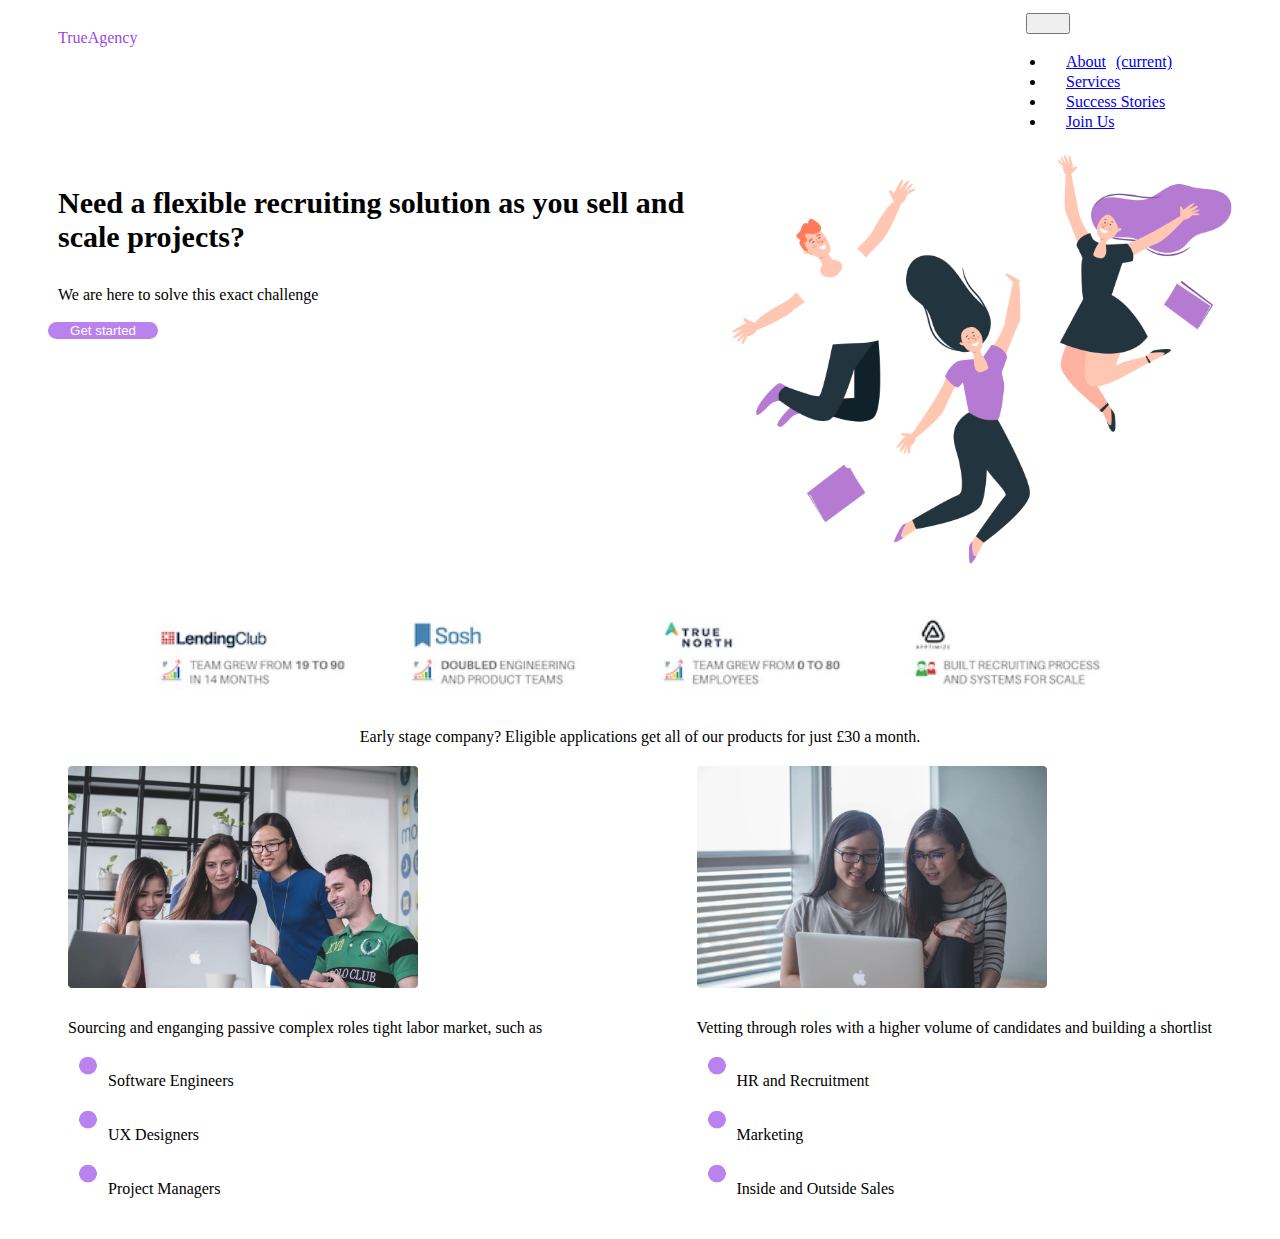
==== main.html @ e52261a6 "project set up" ====
<!DOCTYPE html>
<html lang="en">
<head>
    <meta charset="UTF-8">
    <meta name="viewport" content="width=device-width, initial-scale=1.0">
    <title>Document</title>
    <link rel="stylesheet" href="style.css">
    <link rel="stylesheet" href="https://pro.fontawesome.com/releases/v5.10.0/css/all.css" integrity="sha384-AYmEC3Yw5cVb3ZcuHtOA93w35dYTsvhLPVnYs9eStHfGJvOvKxVfELGroGkvsg+p" crossorigin="anonymous"/>
    <link rel="stylesheet" href="https://stackpath.bootstrapcdn.com/bootstrap/4.5.0/css/bootstrap.min.css" integrity="sha384-9aIt2nRpC12Uk9gS9baDl411NQApFmC26EwAOH8WgZl5MYYxFfc+NcPb1dKGj7Sk" crossorigin="anonymous">
</head>
<body>
    <section>
        <div id="logo-navbar">
            <p id="logo">TrueAgency</p>

            <nav class="navbar navbar-expand-lg navbar-light">
                <!-- <a class="navbar-brand" href="#">Navbar</a> -->
                <button class="navbar-toggler" type="button" data-toggle="collapse" data-target="#navbarNav" aria-controls="navbarNav" aria-expanded="false" aria-label="Toggle navigation">
                  <span class="navbar-toggler-icon"></span>
                </button>
                <div class="collapse navbar-collapse" id="navbarNav">
                  <ul class="navbar-nav">
                    <li class="nav-item">
                      <a class="nav-link" href="#header-section">About<span class="sr-only">(current)</span></a>
                    </li>
                    <li class="nav-item">
                      <a class="nav-link" href="#services">Services</a>
                    </li>
                    <li class="nav-item">
                      <a class="nav-link" href="#">Success Stories</a>
                    </li>
                    <li class="nav-item">
                        <a class="nav-link" href="#">Join Us</a>
                      </li>
                    <!-- <li class="nav-item">
                      <a class="nav-link disabled" href="#">Disabled</a>
                    </li> -->
                  </ul>
                </div>
              </nav>
        </div>
    </section>

    <section id="header-section">
        <div>
            <p style="font-weight: bold; font-size: 30px;">Need a flexible recruiting solution as you sell and scale projects?</p>
            <p>We are here to solve this exact challenge</p>

            <button id="get-started-button">Get started</button>
        </div>
        <img src="./images/header-image.png" class="img-fluid" alt="">
    </section>

    <section id="partnerships">
        <img src="./images/partnerships.png" alt="">
    </section>

    <section id="services">
        <p style="text-align: center;">Early stage company? Eligible applications get all of our products for just £30 a month.</p>
        <div id="service">
            <div id="services-section" style="margin-right: 70px;">
                <img src="./images/sevices.png" alt="">
                <p style="padding-top: 10px;">Sourcing and enganging passive complex roles tight labor market, such as</p>
                
                <div style="display: flex;">
                    <span style="color: transparent;  text-shadow: 0 0 0 rgba(137, 43, 226, 0.589); ">&#9899;</span><p style="padding-left: 0px;">Software Engineers</p>
                </div>
                <div style="display: flex;">
                    <span style="color: transparent;  text-shadow: 0 0 0 rgba(137, 43, 226, 0.589); ">&#9899;</span><p style="padding-left: 0px;">UX Designers</p>
                </div>
                <div style="display: flex;">
                    <span style="color: transparent;  text-shadow: 0 0 0 rgba(137, 43, 226, 0.589); ">&#9899;</span><p style="padding-left: 0px;">Project Managers</p>
                </div>

            </div>
            <div id="services-section">
                <img src="./images/service2.png" alt="">
                <p style="padding-top: 10px;">Vetting through roles with a higher volume of candidates and building a shortlist</p>

                <div style="display: flex;">
                    <span style="color: transparent;  text-shadow: 0 0 0 rgba(137, 43, 226, 0.589); ">&#9899;</span><p style="padding-left: 0px;">HR and Recruitment</p>
                </div>
                <div style="display: flex;">
                    <span style="color: transparent;  text-shadow: 0 0 0 rgba(137, 43, 226, 0.589); ">&#9899;</span><p style="padding-left: 0px;">Marketing</p>
                </div>
                <div style="display: flex;">
                    <span style="color: transparent;  text-shadow: 0 0 0 rgba(137, 43, 226, 0.589); ">&#9899;</span><p style="padding-left: 0px;">Inside and Outside Sales</p>
                </div>

            </div>

        </div>
    </section>

    <section>
    </section>

    <section>
    </section>

    <section>
    </section>

    <section>
    </section>

    <section>
    </section>


    <script src="https://code.jquery.com/jquery-3.5.1.slim.min.js" integrity="sha384-DfXdz2htPH0lsSSs5nCTpuj/zy4C+OGpamoFVy38MVBnE+IbbVYUew+OrCXaRkfj" crossorigin="anonymous"></script>
<script src="https://cdn.jsdelivr.net/npm/popper.js@1.16.1/dist/umd/popper.min.js" integrity="sha384-9/reFTGAW83EW2RDu2S0VKaIzap3H66lZH81PoYlFhbGU+6BZp6G7niu735Sk7lN" crossorigin="anonymous"></script>
<script src="https://cdn.jsdelivr.net/npm/bootstrap@4.5.3/dist/js/bootstrap.min.js" integrity="sha384-w1Q4orYjBQndcko6MimVbzY0tgp4pWB4lZ7lr30WKz0vr/aWKhXdBNmNb5D92v7s" crossorigin="anonymous"></script>
</body>
</html>
---- style.css ----
* {
    padding-left: 10px;
    padding-right: 10px;
    padding-top: 1px;
    padding-bottom: 1px;
}

#logo-navbar {
    display: flex;
    justify-content: space-between;
}

#logo {
    color: rgba(137, 43, 226, 0.89);
}

#get-started-button {
    border-radius: 15px;
    background-color: rgba(137, 43, 226, 0.589);
    width: 110px;
    color: white;
    border: none;
}

#header-section {
    display: flex;
    justify-content: space-between;
}

#header-section img {
    width: 500px;
}

#partnerships img {
    width: 100%;
}

#services-section {
    box-shadow: ;
}

#services-section img {
    width: 350px;
}

#service {
    display: flex;
    justify-content: space-between;
}
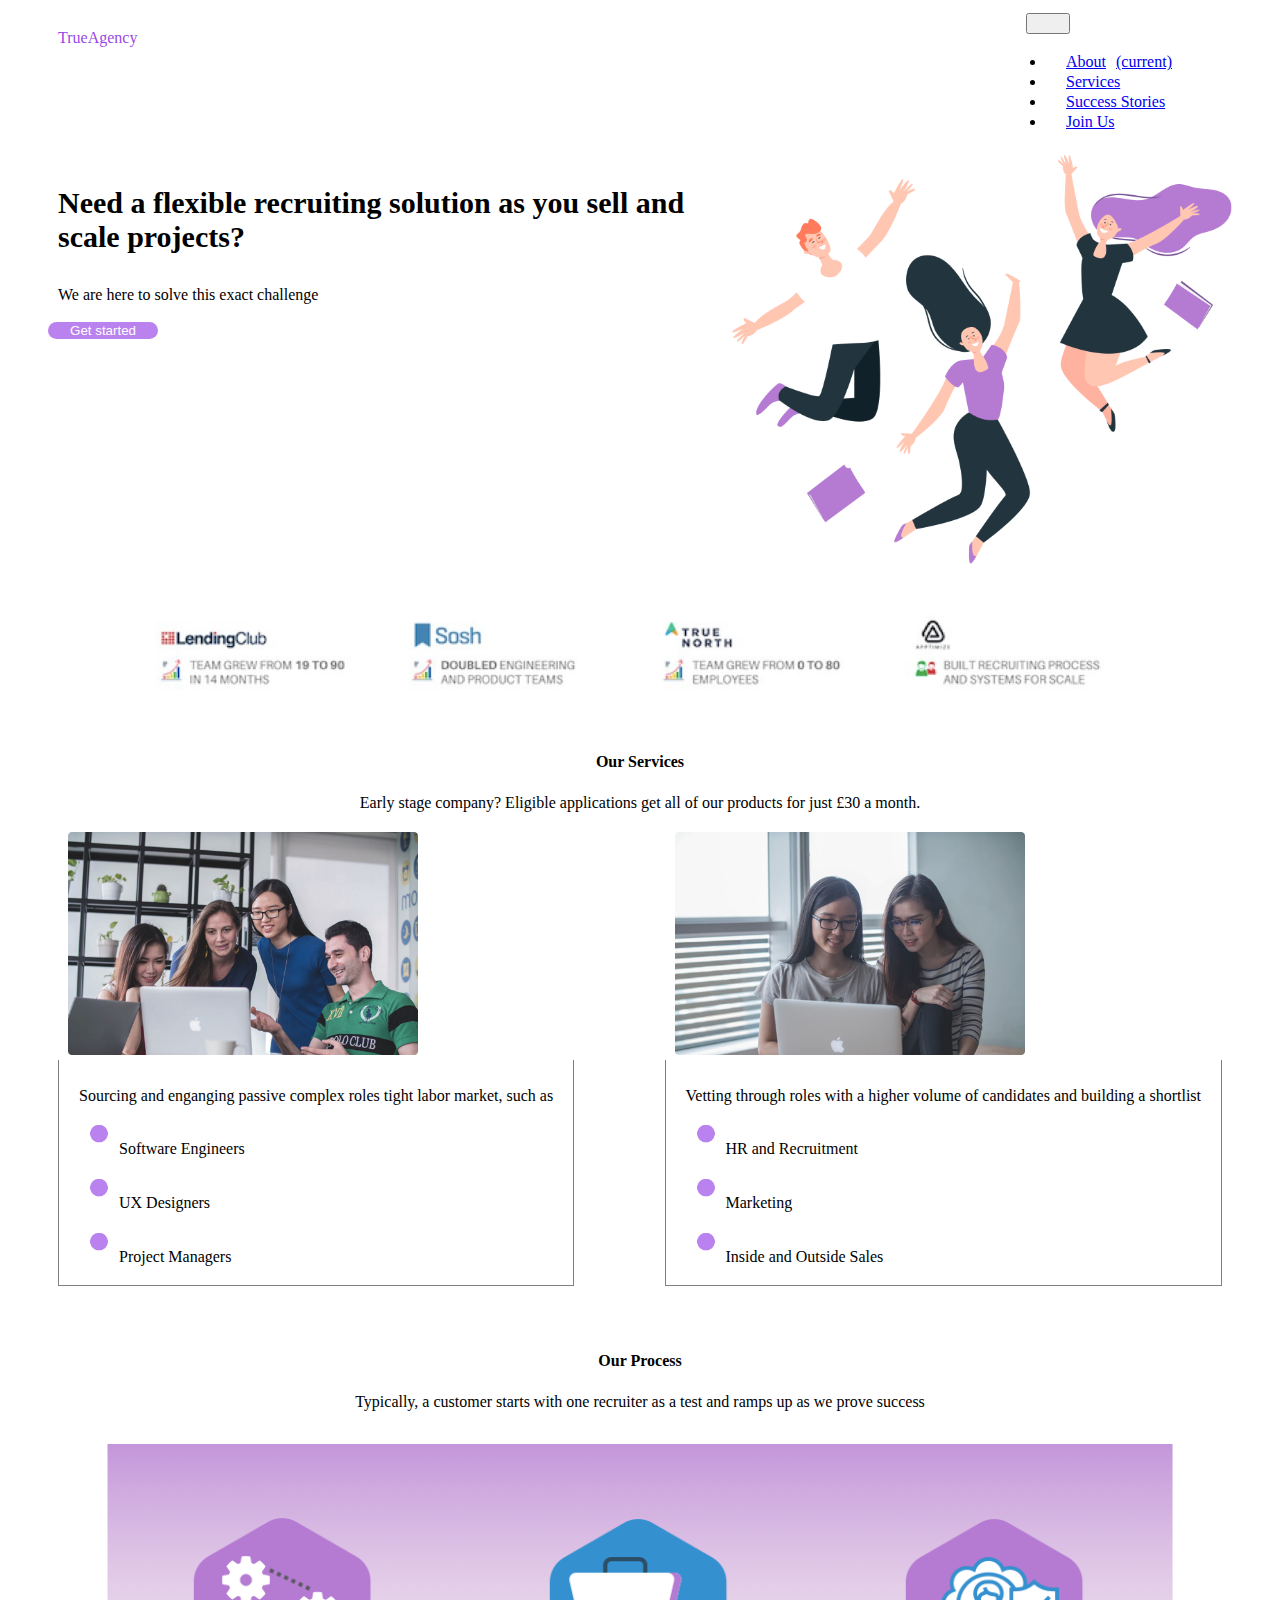
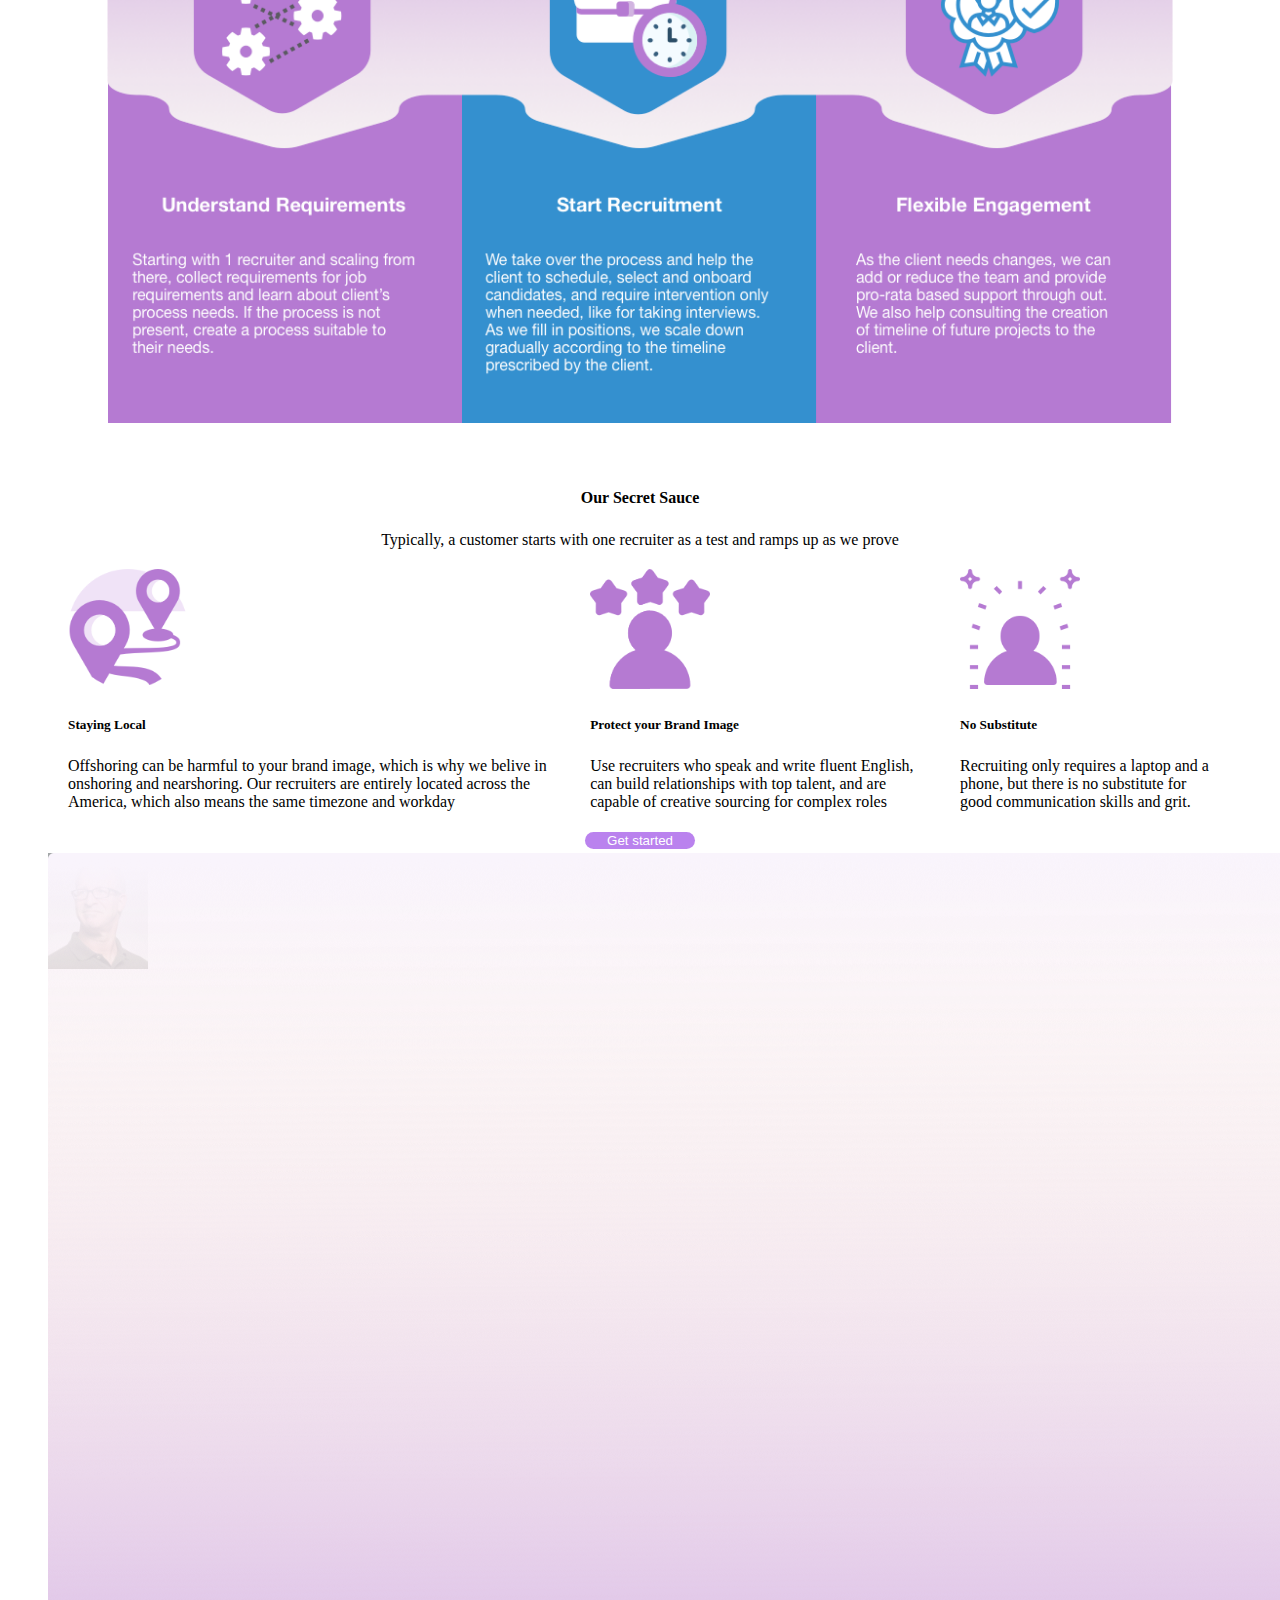
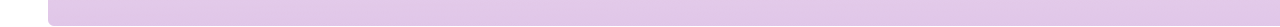
==== commit ee130050: "Added Our Process" ====
--- a/main.html
+++ b/main.html
@@ -56,10 +56,13 @@
     </section>
 
     <section id="services">
+        <h4 id="header">Our Services</h4>
         <p style="text-align: center;">Early stage company? Eligible applications get all of our products for just £30 a month.</p>
         <div id="service">
             <div id="services-section" style="margin-right: 70px;">
                 <img src="./images/sevices.png" alt="">
+
+                <div id="services-line">
                 <p style="padding-top: 10px;">Sourcing and enganging passive complex roles tight labor market, such as</p>
                 
                 <div style="display: flex;">
@@ -71,10 +74,14 @@
                 <div style="display: flex;">
                     <span style="color: transparent;  text-shadow: 0 0 0 rgba(137, 43, 226, 0.589); ">&#9899;</span><p style="padding-left: 0px;">Project Managers</p>
                 </div>
+                </div>
 
             </div>
+
             <div id="services-section">
                 <img src="./images/service2.png" alt="">
+
+                <div id="services-line">
                 <p style="padding-top: 10px;">Vetting through roles with a higher volume of candidates and building a shortlist</p>
 
                 <div style="display: flex;">
@@ -86,19 +93,53 @@
                 <div style="display: flex;">
                     <span style="color: transparent;  text-shadow: 0 0 0 rgba(137, 43, 226, 0.589); ">&#9899;</span><p style="padding-left: 0px;">Inside and Outside Sales</p>
                 </div>
+                </div>
 
             </div>
 
         </div>
     </section>
 
-    <section>
+    <section id="process">
+            <h4 id="header">Our Process</h4>
+            <p style="text-align: center; margin-bottom: 30px; margin-top: 10px;">Typically, a customer starts with one recruiter as a test and ramps up as we prove success</p>
+
+            <div id="processes">
+                <img src="./images/Process.png" class="img-fluid" alt="">
+            </div>
     </section>
 
-    <section>
+    <section id="secret-sauce">
+        <h4 id="header">Our Secret Sauce</h4>
+        <p style="text-align: center;">Typically, a customer starts with one recruiter as a test and ramps up as we prove</p>
+        <div id="our-secret-sauce">
+            <div>
+                <img src="./images/place.png" alt="">
+                <h5>Staying Local</h5>
+                <p>Offshoring can be harmful to your brand image, which is why we belive in onshoring and nearshoring. Our recruiters are entirely located across the America, which also means the same timezone and workday</p>
+            </div>
+
+            <div>
+                <img src="./images/reputation.png" alt="">
+                <h5>Protect your Brand Image</h5>
+                <p>Use recruiters who speak and write fluent English, can build relationships with top talent, and are capable of creative sourcing for complex roles  </p>
+            </div>
+
+            <div>
+                <img src="./images/famous.png" alt="">
+                <h5>No Substitute</h5>
+                <p>Recruiting only requires a laptop and a phone, but there is no substitute for good communication skills and grit.</p>
+            </div>
+        </div>
+
+        <div style="text-align: center;">    
+        <button id="get-started-button">Get started</button>
+        </div>
     </section>
 
-    <section>
+    <section style="position: relative;">
+        <img src="./images/Rectangle 7.png" class="img-fluid" alt="" style="position: absolute;">
+        <img src="./images/Image.png" alt="" style="width: 100px;">
     </section>
 
     <section>
--- a/style.css
+++ b/style.css
@@ -35,12 +35,12 @@
     width: 100%;
 }
 
-#services-section {
-    box-shadow: ;
+#services-section img {
+    width: 350px;
 }
 
-#services-section img {
-    width: 350px;
+#services {
+    margin-top: 20px;
 }
 
 #service {
@@ -48,3 +48,35 @@
     justify-content: space-between;
 }
 
+#services-line {
+    border-bottom: 1px solid grey; 
+    border-left: 1px solid grey; 
+    border-right: 1px solid grey;
+}
+
+#header {
+    text-align: center;
+}
+
+#process {
+    margin-top: 40px;
+}
+
+#process img {
+    width: 90%;
+    display: block;
+    margin-left: auto;
+    margin-right: auto;
+}
+
+#secret-sauce {
+    margin-top: 40px;
+}
+
+#our-secret-sauce {
+    display: flex;
+}
+
+#our-secret-sauce img {
+    width: 120px;
+}
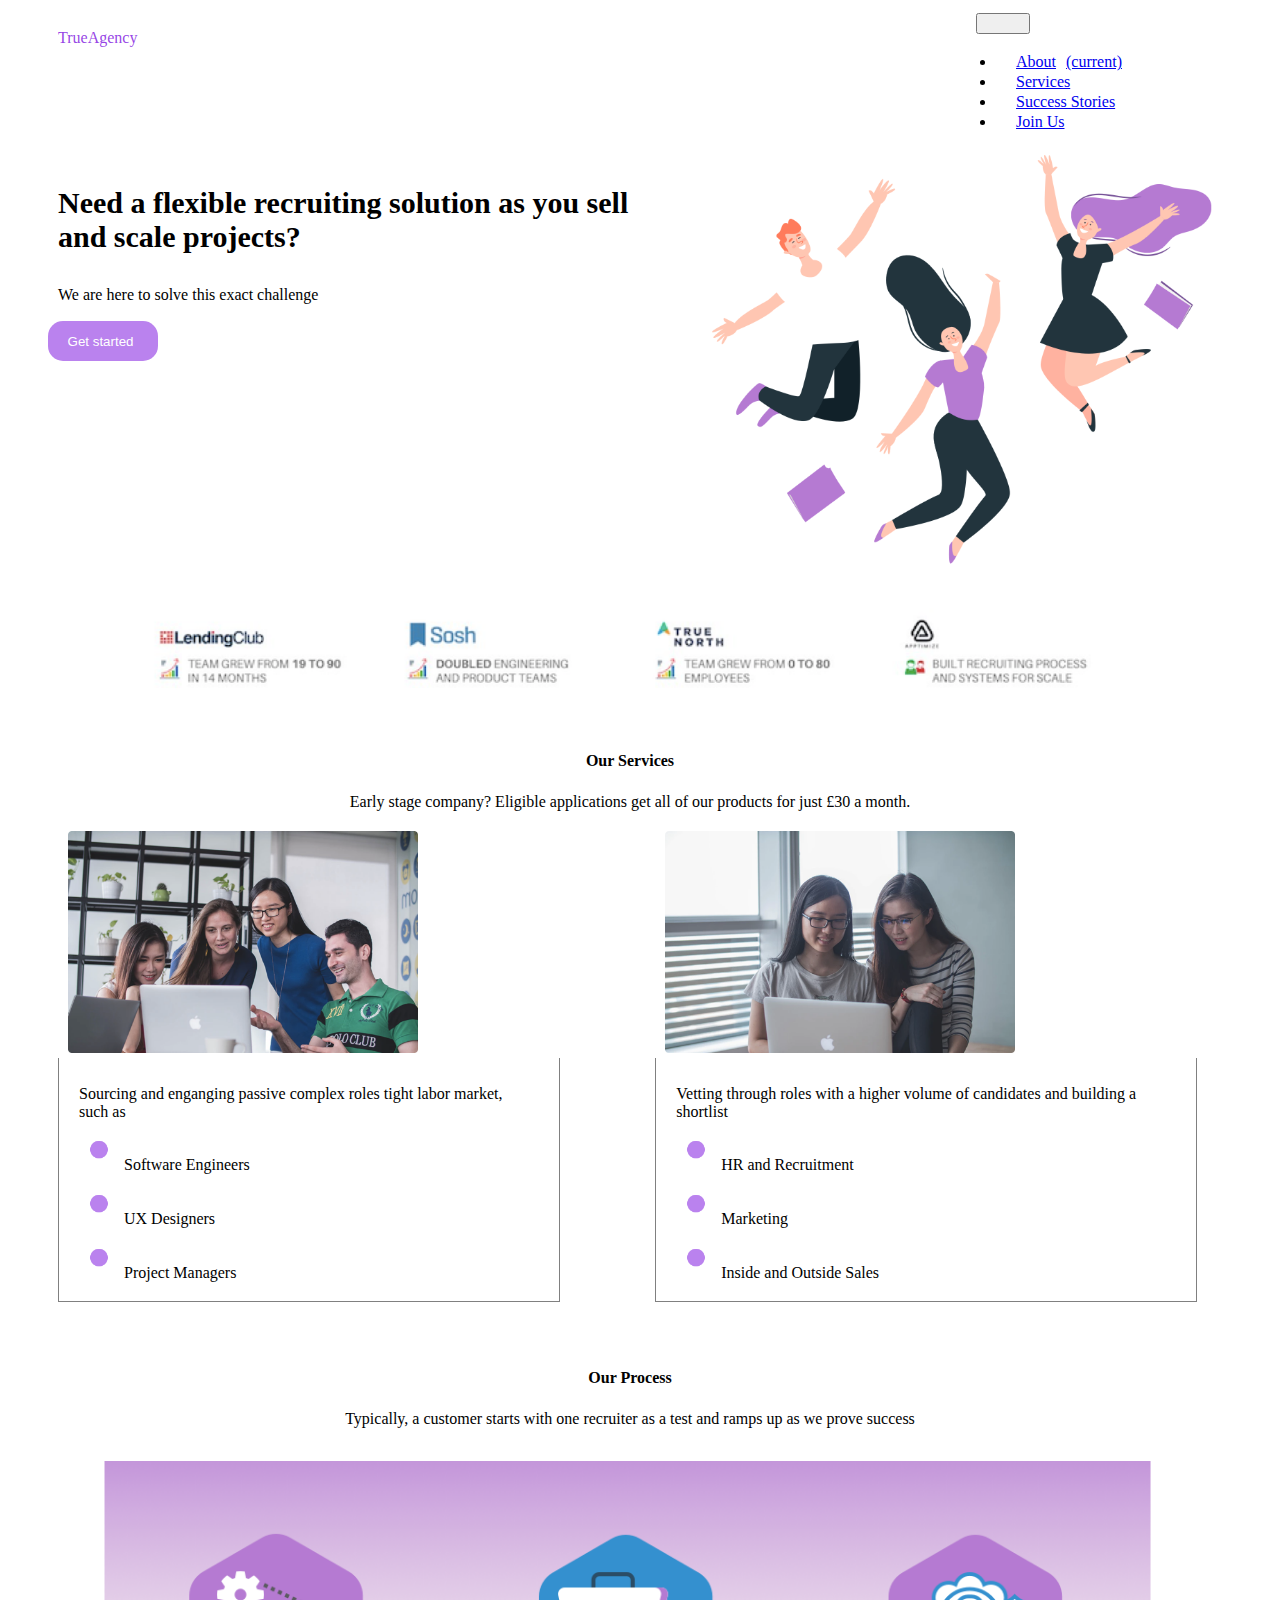
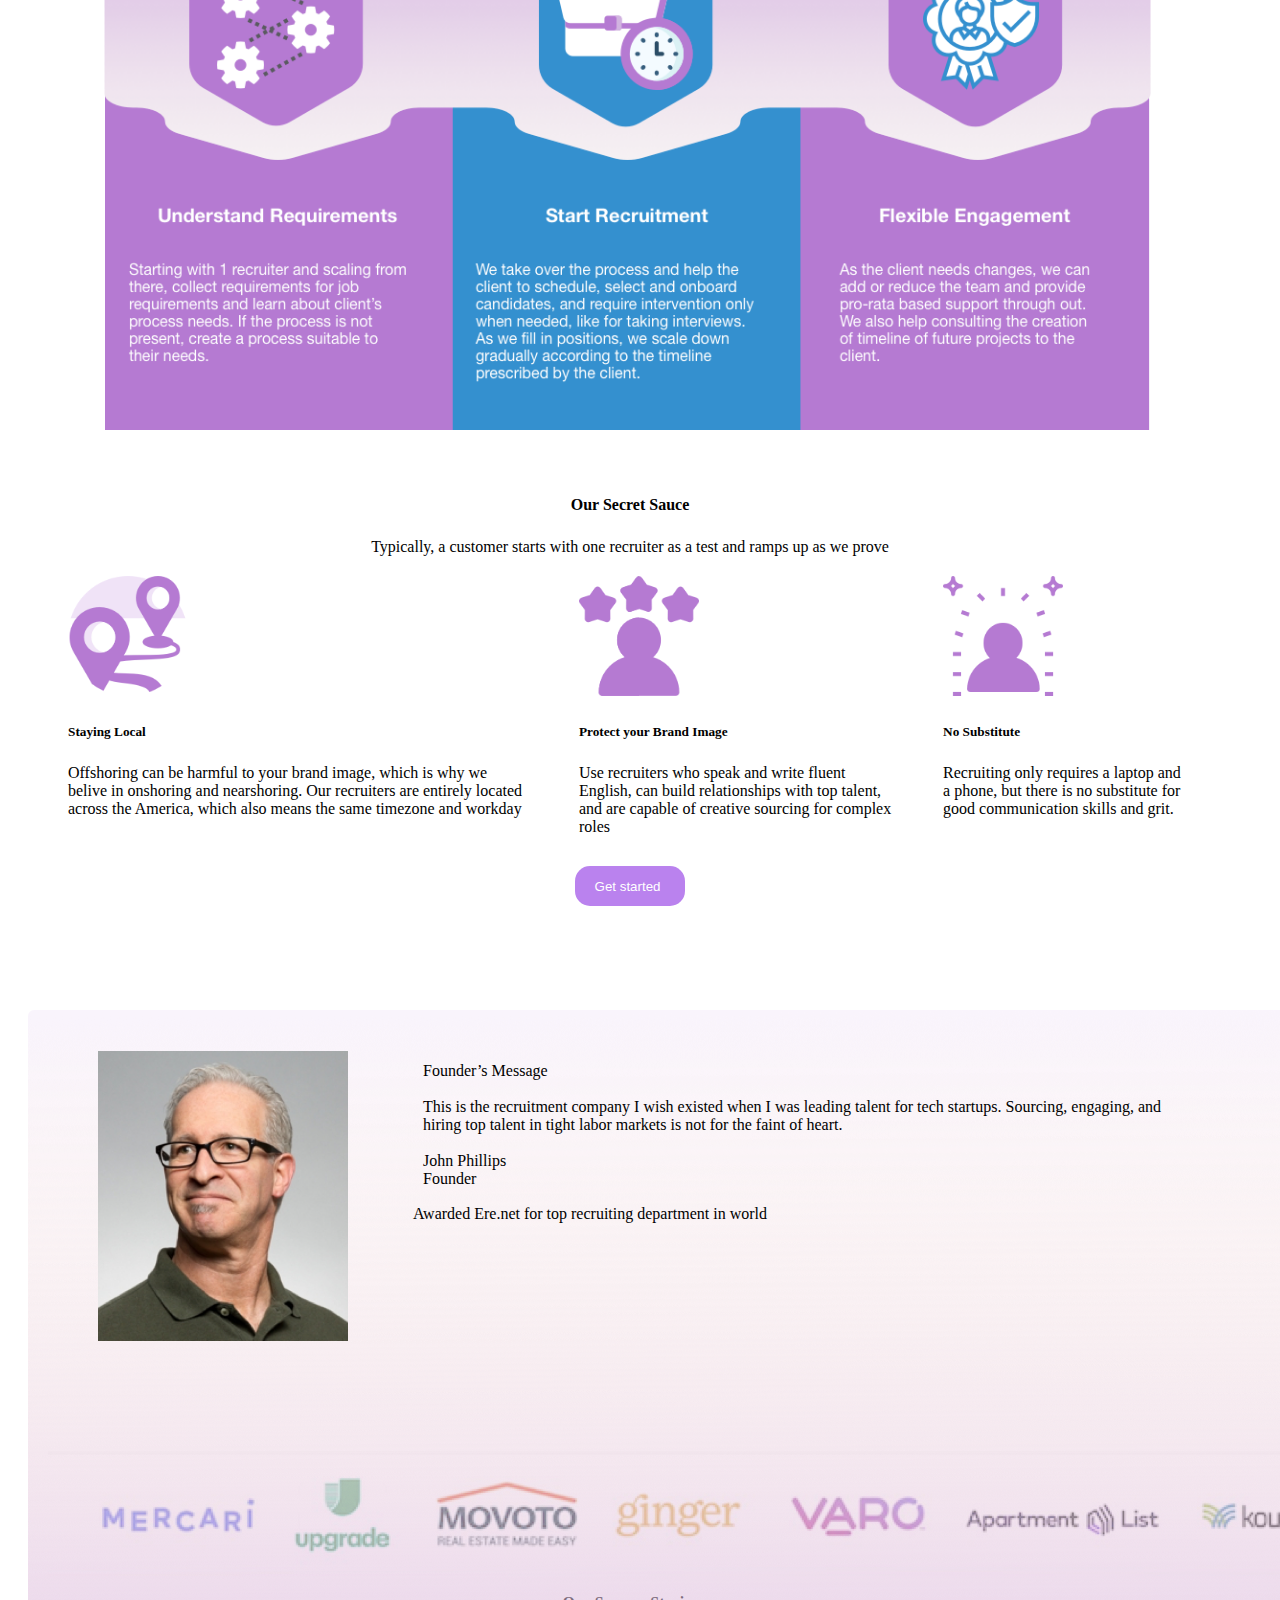
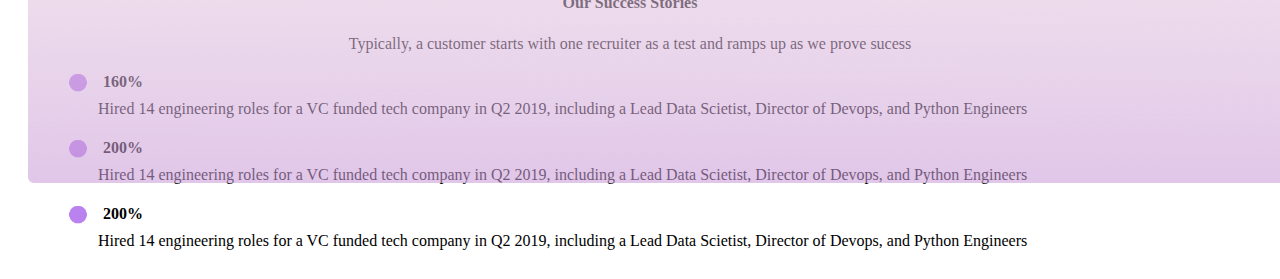
==== commit 87515458: "Added Our Success Stories Section" ====
--- a/main.html
+++ b/main.html
@@ -9,7 +9,7 @@
     <link rel="stylesheet" href="https://stackpath.bootstrapcdn.com/bootstrap/4.5.0/css/bootstrap.min.css" integrity="sha384-9aIt2nRpC12Uk9gS9baDl411NQApFmC26EwAOH8WgZl5MYYxFfc+NcPb1dKGj7Sk" crossorigin="anonymous">
 </head>
 <body>
-    <section>
+    <section class="container-fluid">
         <div id="logo-navbar">
             <p id="logo">TrueAgency</p>
 
@@ -63,17 +63,17 @@
                 <img src="./images/sevices.png" alt="">
 
                 <div id="services-line">
-                <p style="padding-top: 10px;">Sourcing and enganging passive complex roles tight labor market, such as</p>
-                
-                <div style="display: flex;">
-                    <span style="color: transparent;  text-shadow: 0 0 0 rgba(137, 43, 226, 0.589); ">&#9899;</span><p style="padding-left: 0px;">Software Engineers</p>
-                </div>
-                <div style="display: flex;">
-                    <span style="color: transparent;  text-shadow: 0 0 0 rgba(137, 43, 226, 0.589); ">&#9899;</span><p style="padding-left: 0px;">UX Designers</p>
-                </div>
-                <div style="display: flex;">
-                    <span style="color: transparent;  text-shadow: 0 0 0 rgba(137, 43, 226, 0.589); ">&#9899;</span><p style="padding-left: 0px;">Project Managers</p>
-                </div>
+                    <p style="padding-top: 10px;">Sourcing and enganging passive complex roles tight labor market, such as</p>
+                    
+                    <div style="display: flex;">
+                        <span style="color: transparent;  text-shadow: 0 0 0 rgba(137, 43, 226, 0.589); ">&#9899;</span><p style="padding-left: 0px;">Software Engineers</p>
+                    </div>
+                    <div style="display: flex;">
+                        <span style="color: transparent;  text-shadow: 0 0 0 rgba(137, 43, 226, 0.589); ">&#9899;</span><p style="padding-left: 0px;">UX Designers</p>
+                    </div>
+                    <div style="display: flex;">
+                        <span style="color: transparent;  text-shadow: 0 0 0 rgba(137, 43, 226, 0.589); ">&#9899;</span><p style="padding-left: 0px;">Project Managers</p>
+                    </div>
                 </div>
 
             </div>
@@ -82,22 +82,20 @@
                 <img src="./images/service2.png" alt="">
 
                 <div id="services-line">
-                <p style="padding-top: 10px;">Vetting through roles with a higher volume of candidates and building a shortlist</p>
+                    <p style="padding-top: 10px;">Vetting through roles with a higher volume of candidates and building a shortlist</p>
 
-                <div style="display: flex;">
-                    <span style="color: transparent;  text-shadow: 0 0 0 rgba(137, 43, 226, 0.589); ">&#9899;</span><p style="padding-left: 0px;">HR and Recruitment</p>
+                    <div style="display: flex;">
+                        <span style="color: transparent;  text-shadow: 0 0 0 rgba(137, 43, 226, 0.589); ">&#9899;</span><p style="padding-left: 0px;">HR and Recruitment</p>
+                    </div>
+                    <div style="display: flex;">
+                        <span style="color: transparent;  text-shadow: 0 0 0 rgba(137, 43, 226, 0.589); ">&#9899;</span><p style="padding-left: 0px;">Marketing</p>
+                    </div>
+                    <div style="display: flex;">
+                        <span style="color: transparent;  text-shadow: 0 0 0 rgba(137, 43, 226, 0.589); ">&#9899;</span><p style="padding-left: 0px;">Inside and Outside Sales</p>
+                    </div>
+                    </div>
                 </div>
-                <div style="display: flex;">
-                    <span style="color: transparent;  text-shadow: 0 0 0 rgba(137, 43, 226, 0.589); ">&#9899;</span><p style="padding-left: 0px;">Marketing</p>
-                </div>
-                <div style="display: flex;">
-                    <span style="color: transparent;  text-shadow: 0 0 0 rgba(137, 43, 226, 0.589); ">&#9899;</span><p style="padding-left: 0px;">Inside and Outside Sales</p>
-                </div>
-                </div>
-
             </div>
-
-        </div>
     </section>
 
     <section id="process">
@@ -133,19 +131,49 @@
         </div>
 
         <div style="text-align: center;">    
-        <button id="get-started-button">Get started</button>
+        <button id="get-started-button" style="margin-top: 10px;">Get started</button>
         </div>
     </section>
 
-    <section style="position: relative;">
-        <img src="./images/Rectangle 7.png" class="img-fluid" alt="" style="position: absolute;">
-        <img src="./images/Image.png" alt="" style="width: 100px;">
+    <section style="position: relative; margin-top: 50px; padding-left: 0px; padding-right: 0px; margin-left: 0px; margin-right: 0px;">
+        <img src="./images/Rectangle 7.png" class="img-fluid" alt="" style="position: absolute; margin-top: 50px; padding-left: 0px; padding-right: 0px; margin-left: 0px; margin-right: 0px;">
+        <div style="display: flex;">
+            <img src="./images/Image.png" alt="" style="width: 250px; position: relative; margin-top: 90px; margin-bottom: 00px; margin-left: 50px;">
+            <div id="founders-message">
+                <p>Founder’s Message</p>
+                <p style="margin-top: 10px;">This is the recruitment company I wish existed when I was leading talent for tech startups. Sourcing, engaging, and hiring top talent in tight labor markets is not for the faint of heart.</p>
+                <p style="margin-top: 10px;">John Phillips</p>
+                <p style="margin-top: -18px;">Founder</p>
+                <span style="position: relative; margin-left: 30px;">Awarded Ere.net for top recruiting department in world</span>
+            </div>
+        </div>
     </section>
 
     <section>
+        <img src="./images/Customers.png" alt="" style="margin-top: 105px;" class="img-fluid">
     </section>
 
     <section>
+        <h4 id="header" style="margin-top: 10px;">Our Success Stories</h4>
+        <p style="text-align: center; margin-top: 15px;">Typically, a customer starts with one recruiter as a test and ramps up as we prove sucess</p>
+        <div>
+            <div style="display: flex;">
+                <span style="color: transparent;  text-shadow: 0 0 0 rgba(137, 43, 226, 0.589); ">&#9899;</span><span style="padding-left: 0px; font-weight: bold;">160%</span>
+            </div>
+            <p style="padding-left: 50px; margin-top: 5px;">Hired 14 engineering roles for a VC funded tech company in Q2 2019, including a Lead Data Scietist, Director of Devops, and Python Engineers</p>
+        </div>
+        <div>
+            <div style="display: flex;">
+                <span style="color: transparent;  text-shadow: 0 0 0 rgba(137, 43, 226, 0.589); ">&#9899;</span><span style="padding-left: 0px; font-weight: bold;">200%</span>
+            </div>
+            <p style="padding-left: 50px; margin-top: 5px;">Hired 14 engineering roles for a VC funded tech company in Q2 2019, including a Lead Data Scietist, Director of Devops, and Python Engineers</p>
+        </div>
+        <div>
+            <div style="display: flex;">
+                <span style="color: transparent;  text-shadow: 0 0 0 rgba(137, 43, 226, 0.589); ">&#9899;</span><span style="padding-left: 0px; font-weight: bold;">200%</span>
+            </div>
+            <p style="padding-left: 50px; margin-top: 5px;">Hired 14 engineering roles for a VC funded tech company in Q2 2019, including a Lead Data Scietist, Director of Devops, and Python Engineers</p>
+        </div>
     </section>
 
 
--- a/style.css
+++ b/style.css
@@ -1,6 +1,6 @@
 * {
     padding-left: 10px;
-    padding-right: 10px;
+    padding-right: 15px;
     padding-top: 1px;
     padding-bottom: 1px;
 }
@@ -18,6 +18,7 @@
     border-radius: 15px;
     background-color: rgba(137, 43, 226, 0.589);
     width: 110px;
+    height: 40px;
     color: white;
     border: none;
 }
@@ -80,3 +81,9 @@
 #our-secret-sauce img {
     width: 120px;
 }
+
+#founders-message p {
+    position: relative;
+    margin-top: 100px;
+    margin-left: 40px;
+}
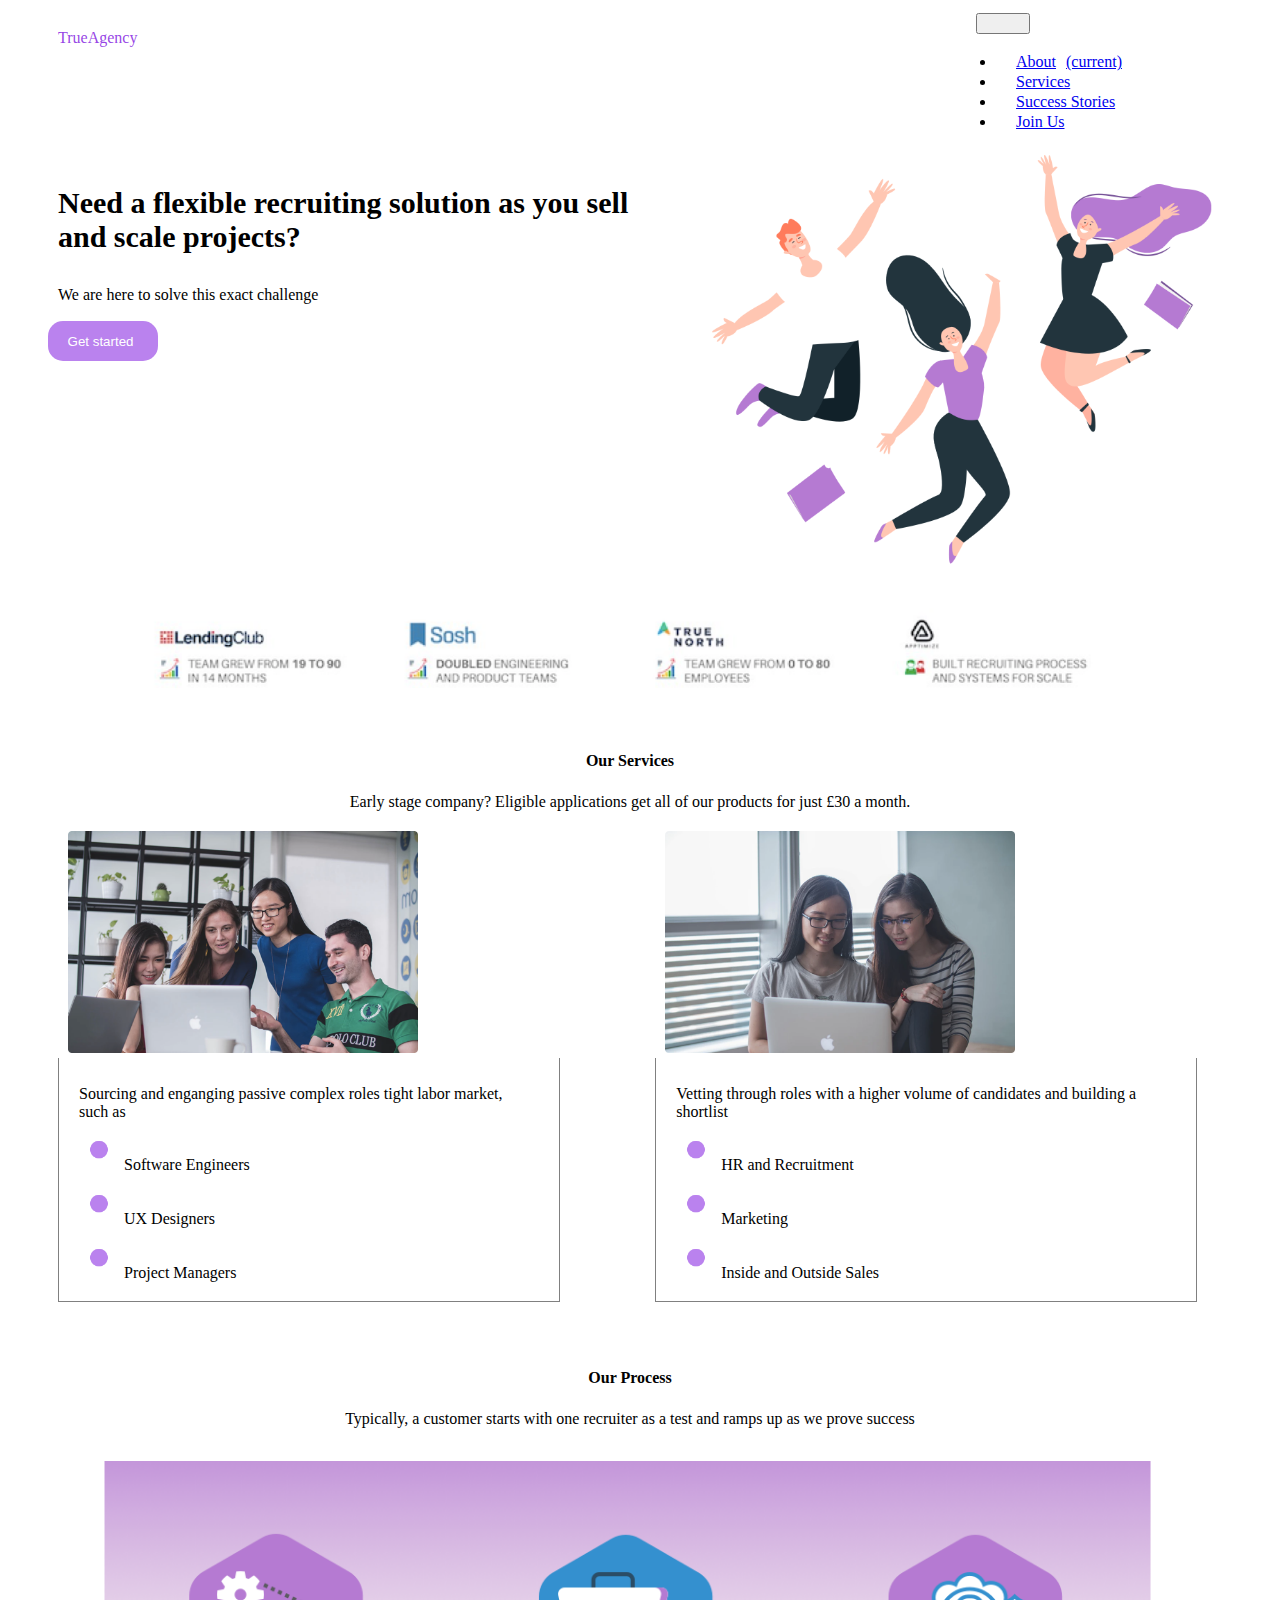
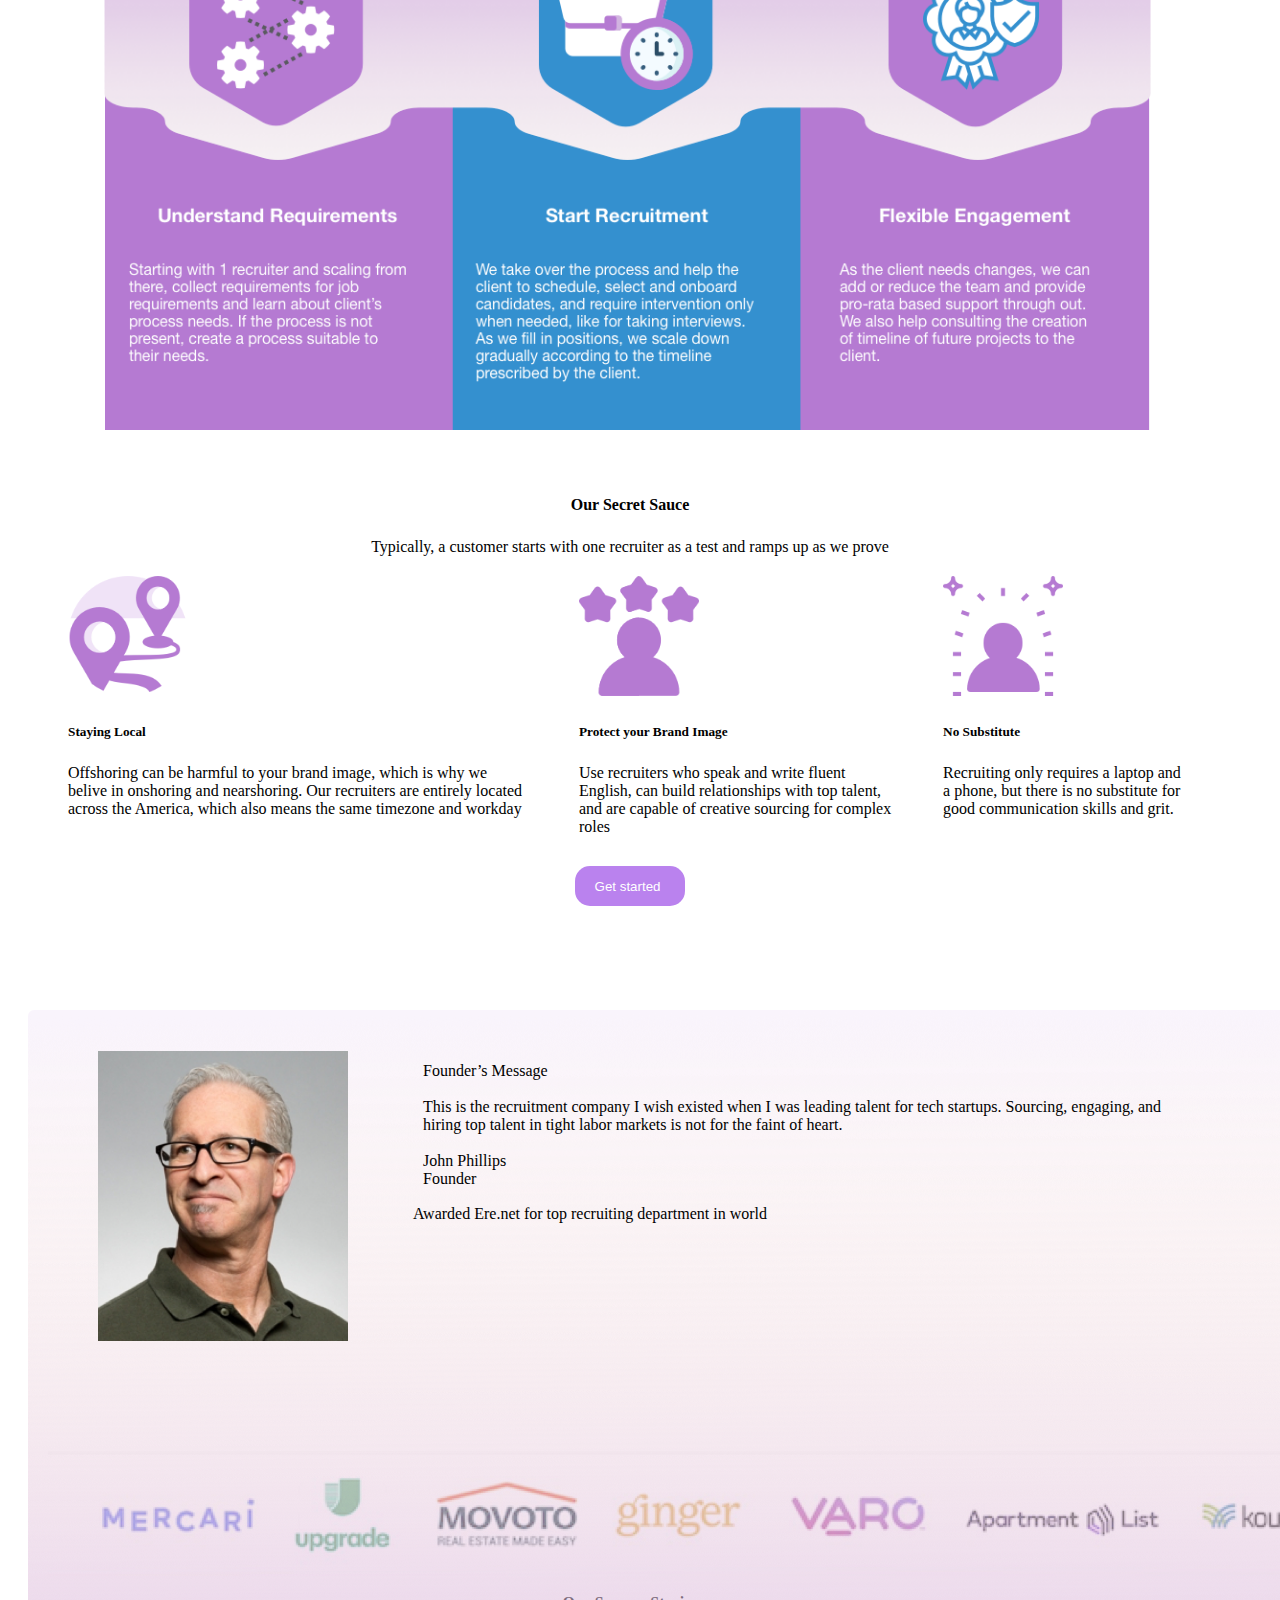
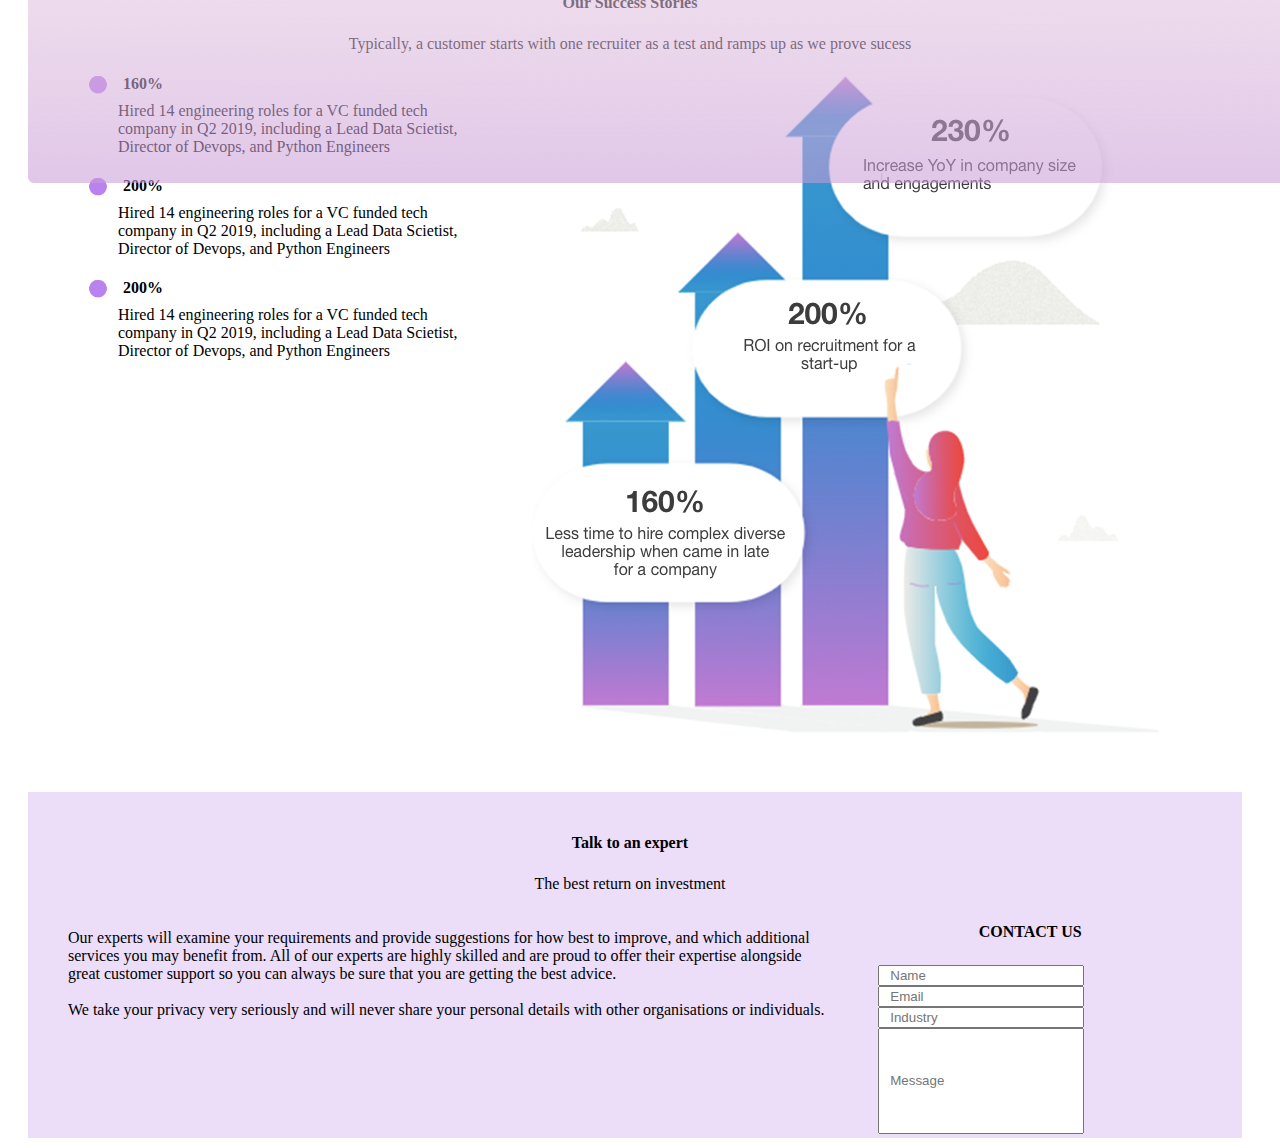
==== commit 3378cb30: "Added contact section" ====
--- a/main.html
+++ b/main.html
@@ -153,26 +153,53 @@
         <img src="./images/Customers.png" alt="" style="margin-top: 105px;" class="img-fluid">
     </section>
 
-    <section>
+    <section id="our-success-stories">
         <h4 id="header" style="margin-top: 10px;">Our Success Stories</h4>
         <p style="text-align: center; margin-top: 15px;">Typically, a customer starts with one recruiter as a test and ramps up as we prove sucess</p>
-        <div>
-            <div style="display: flex;">
-                <span style="color: transparent;  text-shadow: 0 0 0 rgba(137, 43, 226, 0.589); ">&#9899;</span><span style="padding-left: 0px; font-weight: bold;">160%</span>
-            </div>
-            <p style="padding-left: 50px; margin-top: 5px;">Hired 14 engineering roles for a VC funded tech company in Q2 2019, including a Lead Data Scietist, Director of Devops, and Python Engineers</p>
-        </div>
-        <div>
-            <div style="display: flex;">
-                <span style="color: transparent;  text-shadow: 0 0 0 rgba(137, 43, 226, 0.589); ">&#9899;</span><span style="padding-left: 0px; font-weight: bold;">200%</span>
-            </div>
-            <p style="padding-left: 50px; margin-top: 5px;">Hired 14 engineering roles for a VC funded tech company in Q2 2019, including a Lead Data Scietist, Director of Devops, and Python Engineers</p>
-        </div>
-        <div>
-            <div style="display: flex;">
-                <span style="color: transparent;  text-shadow: 0 0 0 rgba(137, 43, 226, 0.589); ">&#9899;</span><span style="padding-left: 0px; font-weight: bold;">200%</span>
-            </div>
-            <p style="padding-left: 50px; margin-top: 5px;">Hired 14 engineering roles for a VC funded tech company in Q2 2019, including a Lead Data Scietist, Director of Devops, and Python Engineers</p>
+        <div style="display: flex;">
+            <div>
+                <div>
+                    <div style="display: flex;">
+                        <span style="color: transparent;  text-shadow: 0 0 0 rgba(137, 43, 226, 0.589); ">&#9899;</span><span style="padding-left: 0px; font-weight: bold;">160%</span>
+                    </div>
+                    <p style="padding-left: 50px; margin-top: 5px;">Hired 14 engineering roles for a VC funded tech company in Q2 2019, including a Lead Data Scietist, Director of Devops, and Python Engineers</p>
+                </div>
+                <div>
+                    <div style="display: flex;">
+                        <span style="color: transparent;  text-shadow: 0 0 0 rgba(137, 43, 226, 0.589); ">&#9899;</span><span style="padding-left: 0px; font-weight: bold;">200%</span>
+                    </div>
+                    <p style="padding-left: 50px; margin-top: 5px;">Hired 14 engineering roles for a VC funded tech company in Q2 2019, including a Lead Data Scietist, Director of Devops, and Python Engineers</p>
+                </div>
+                <div>
+                    <div style="display: flex;">
+                        <span style="color: transparent;  text-shadow: 0 0 0 rgba(137, 43, 226, 0.589); ">&#9899;</span><span style="padding-left: 0px; font-weight: bold;">200%</span>
+                    </div>
+                    <p style="padding-left: 50px; margin-top: 5px;">Hired 14 engineering roles for a VC funded tech company in Q2 2019, including a Lead Data Scietist, Director of Devops, and Python Engineers</p>
+                </div>
+            </div>
+            <div>
+                <img src="./images/Illustration.png" alt="" class="img-fluid">
+            </div>
+        </div>
+    </section>
+
+    <section style="background-color: rgba(207, 171, 240, 0.404);">
+        <h4 id="header" style="margin-top: 40px;">Talk to an expert</h4>
+        <p style="text-align: center; margin-top: 15px;">The best return on investment</p>
+        <div style="display: flex;">
+            <div>
+                <p>Our experts will examine your requirements and provide suggestions for how best to improve, and which additional services you may benefit from. All of our experts are highly skilled and are proud to offer their expertise alongside great customer support so you can always be sure that you are getting the best advice.</p>
+                <p>We take your privacy very seriously and will never share your personal details with other organisations or individuals.</p>
+            </div>
+            <div>
+                <h4 id="header" style="margin-top: 10px;">CONTACT US</h4>
+                <form>
+                    <input type="text" id="name" name="lname" placeholder="Name">
+                    <input type="text" id="email" name="lname" placeholder="Email">
+                    <input type="text" id="industry" name="lname" placeholder="Industry">
+                    <input type="text" id="message" name="lname" placeholder="Message" style="height: 100px;">
+                  </form>
+            </div>
         </div>
     </section>
 
--- a/style.css
+++ b/style.css
@@ -87,3 +87,4 @@
     margin-top: 100px;
     margin-left: 40px;
 }
+
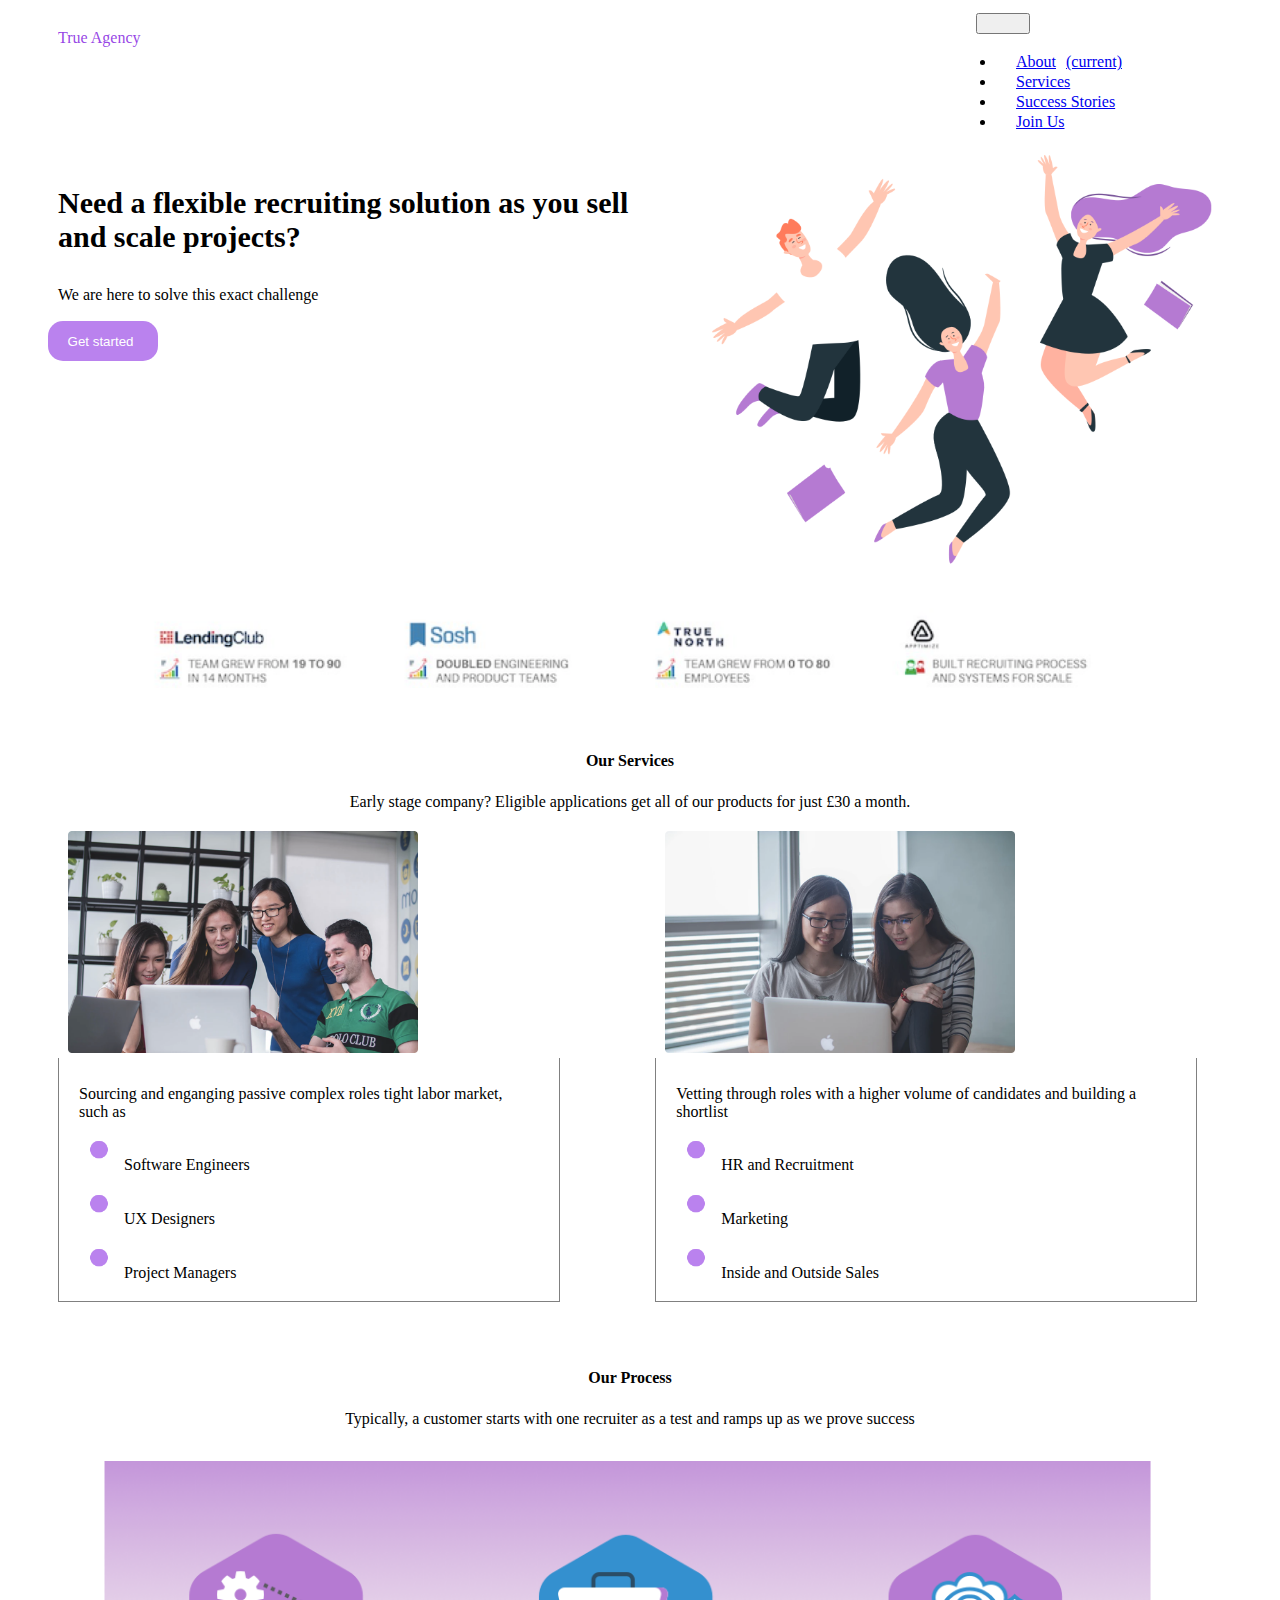
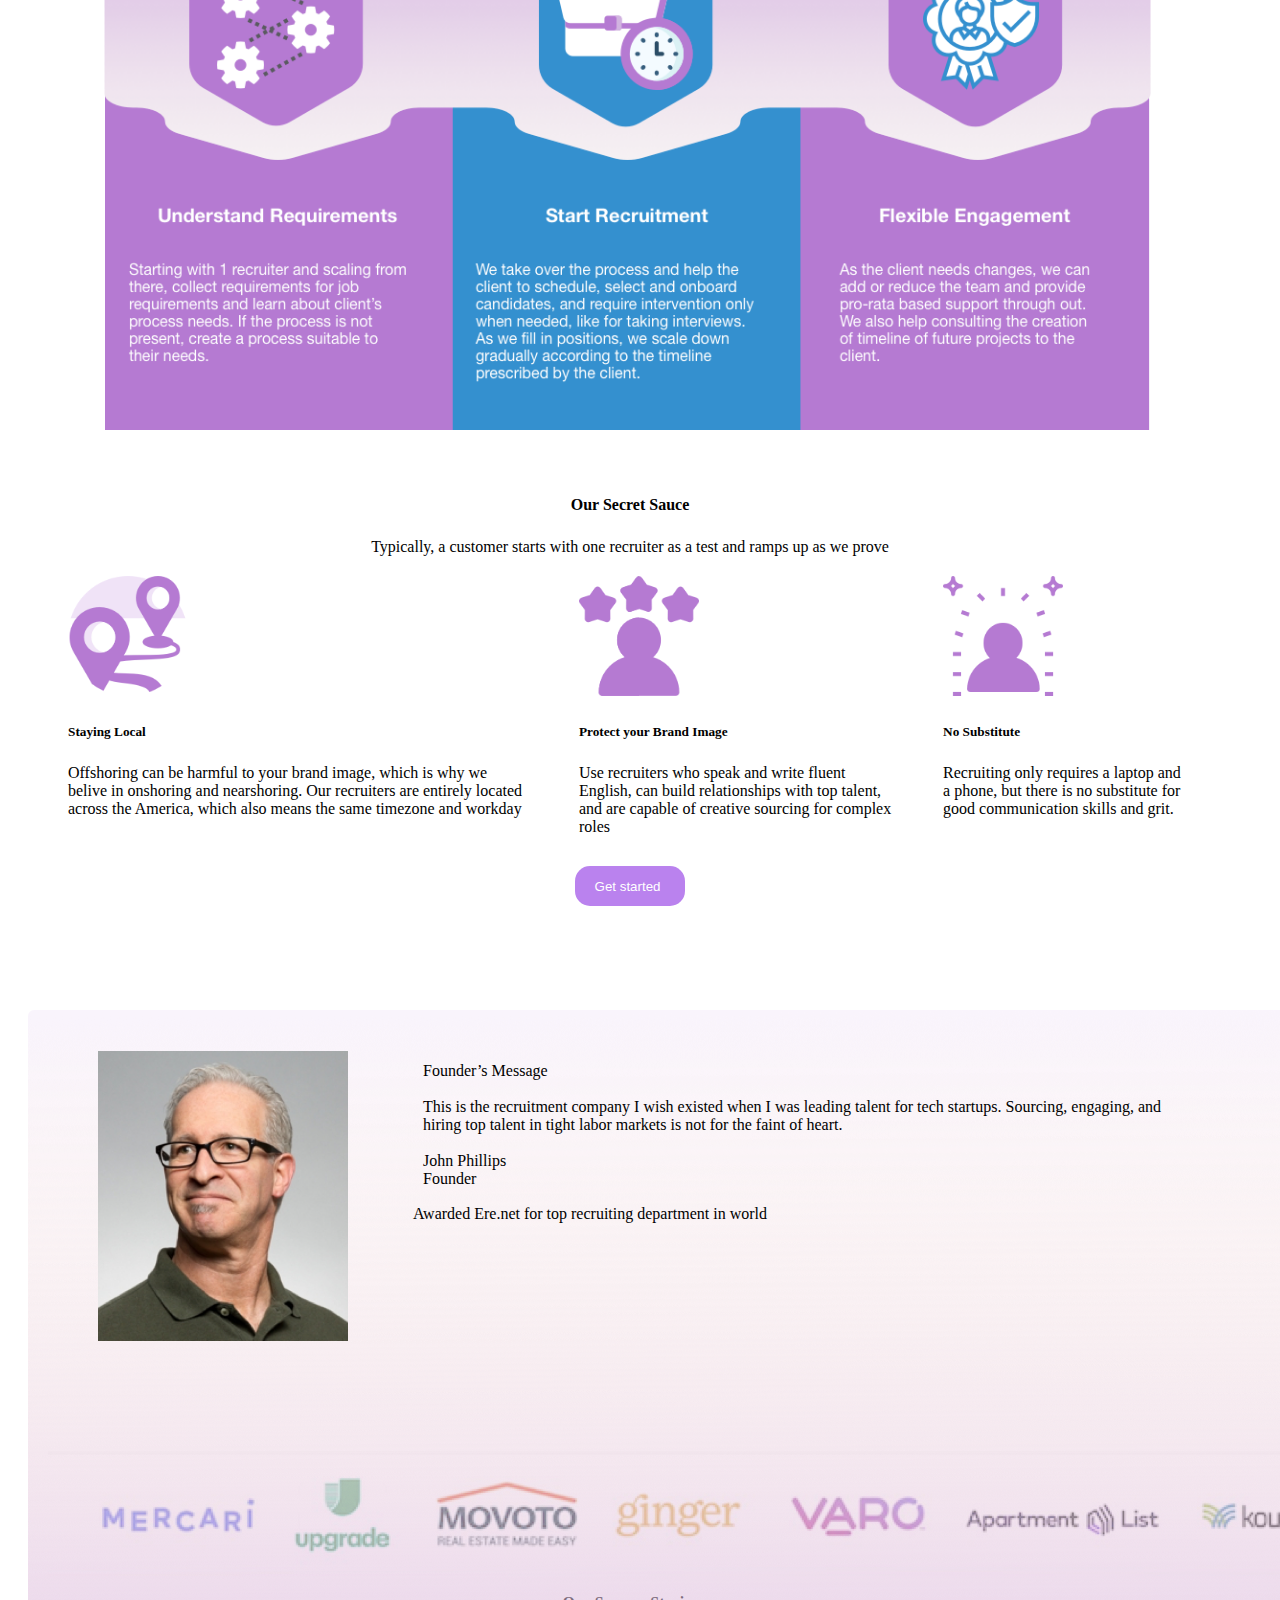
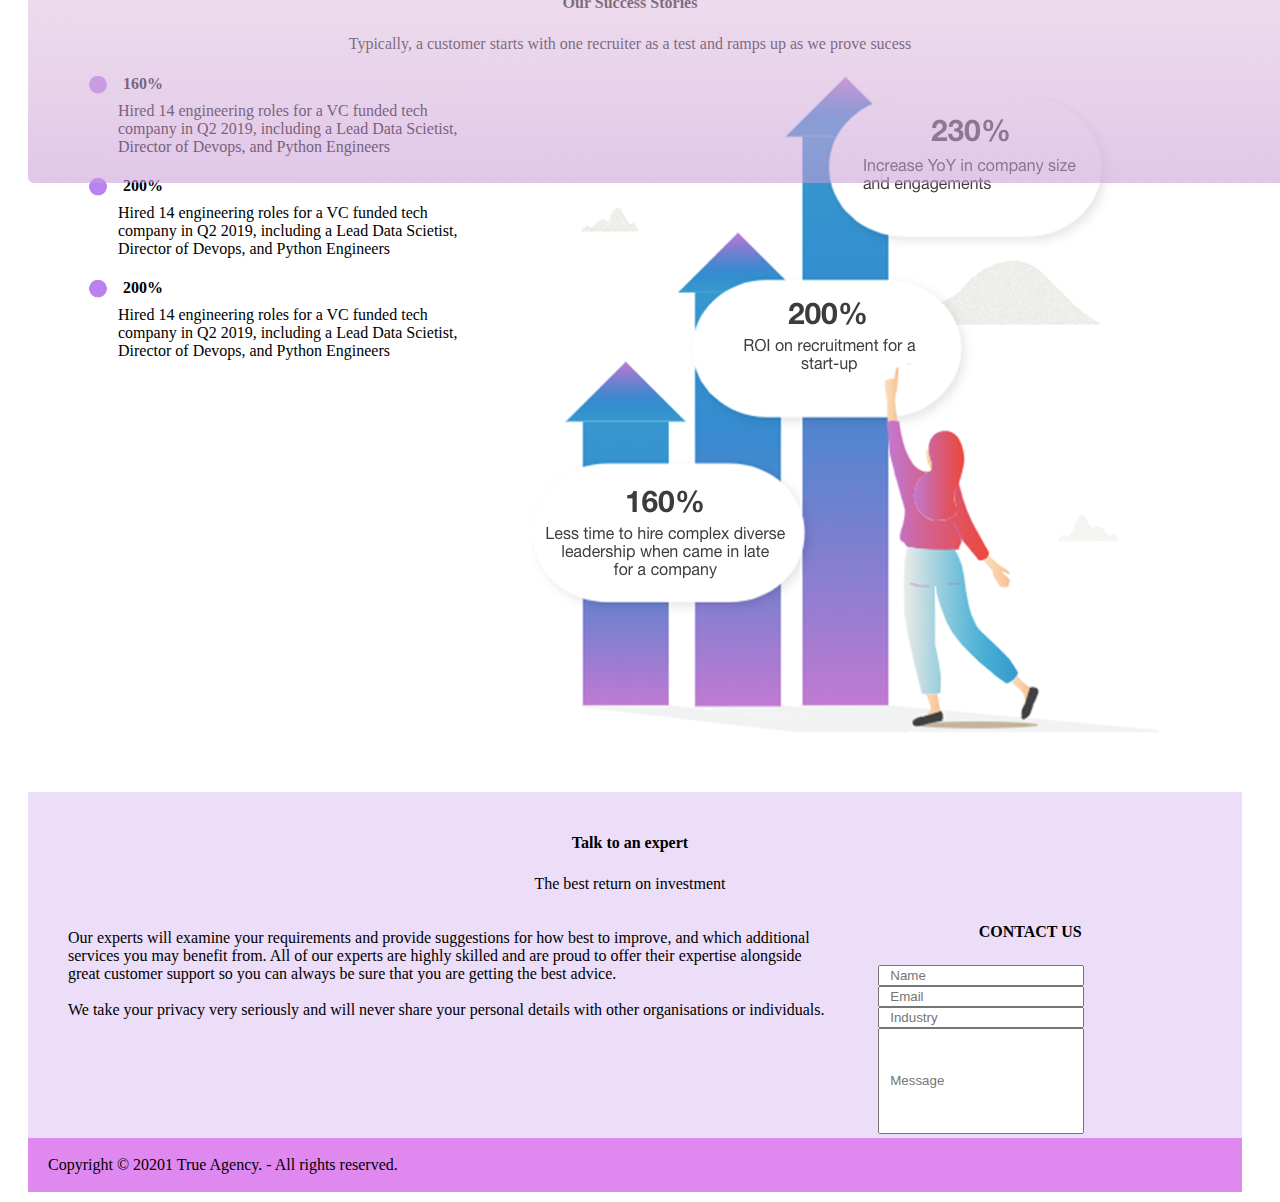
==== commit 749ee8da: "edited footer" ====
--- a/main.html
+++ b/main.html
@@ -3,7 +3,7 @@
 <head>
     <meta charset="UTF-8">
     <meta name="viewport" content="width=device-width, initial-scale=1.0">
-    <title>Document</title>
+    <title>True Agency</title>
     <link rel="stylesheet" href="style.css">
     <link rel="stylesheet" href="https://pro.fontawesome.com/releases/v5.10.0/css/all.css" integrity="sha384-AYmEC3Yw5cVb3ZcuHtOA93w35dYTsvhLPVnYs9eStHfGJvOvKxVfELGroGkvsg+p" crossorigin="anonymous"/>
     <link rel="stylesheet" href="https://stackpath.bootstrapcdn.com/bootstrap/4.5.0/css/bootstrap.min.css" integrity="sha384-9aIt2nRpC12Uk9gS9baDl411NQApFmC26EwAOH8WgZl5MYYxFfc+NcPb1dKGj7Sk" crossorigin="anonymous">
@@ -11,7 +11,7 @@
 <body>
     <section class="container-fluid">
         <div id="logo-navbar">
-            <p id="logo">TrueAgency</p>
+            <p id="logo">True Agency</p>
 
             <nav class="navbar navbar-expand-lg navbar-light">
                 <!-- <a class="navbar-brand" href="#">Navbar</a> -->
@@ -183,7 +183,7 @@
         </div>
     </section>
 
-    <section style="background-color: rgba(207, 171, 240, 0.404);">
+    <section id="talk-to-an-expert" style="background-color: rgba(207, 171, 240, 0.404);">
         <h4 id="header" style="margin-top: 40px;">Talk to an expert</h4>
         <p style="text-align: center; margin-top: 15px;">The best return on investment</p>
         <div style="display: flex;">
@@ -197,10 +197,14 @@
                     <input type="text" id="name" name="lname" placeholder="Name">
                     <input type="text" id="email" name="lname" placeholder="Email">
                     <input type="text" id="industry" name="lname" placeholder="Industry">
-                    <input type="text" id="message" name="lname" placeholder="Message" style="height: 100px;">
+                    <input type="text" id="message" name="lname" placeholder="Message" style="height: 100px; line-height: normal; ">
                   </form>
             </div>
         </div>
+    </section>
+
+    <section style="background-color: rgba(214, 102, 236, 0.774); display: flex;">
+        <p>Copyright © 20201 True Agency. - All rights reserved.</p>
     </section>
 
 
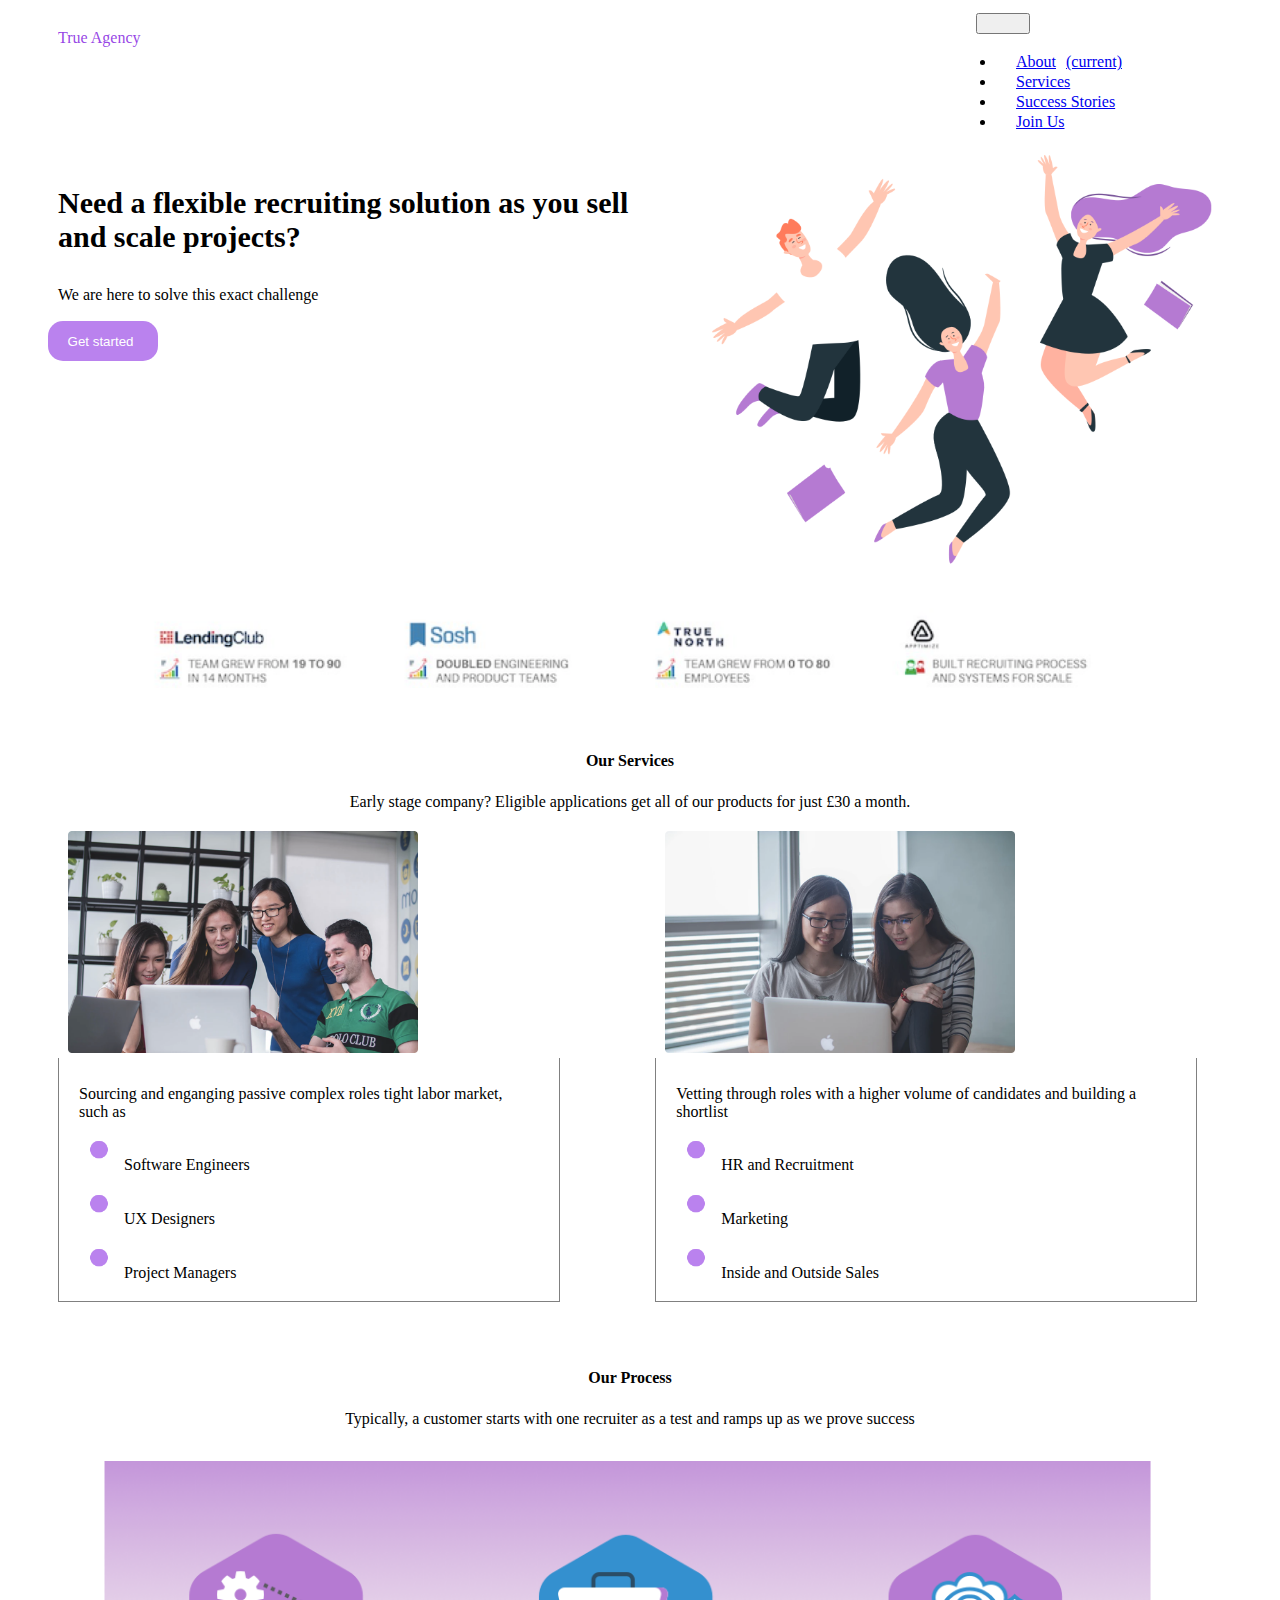
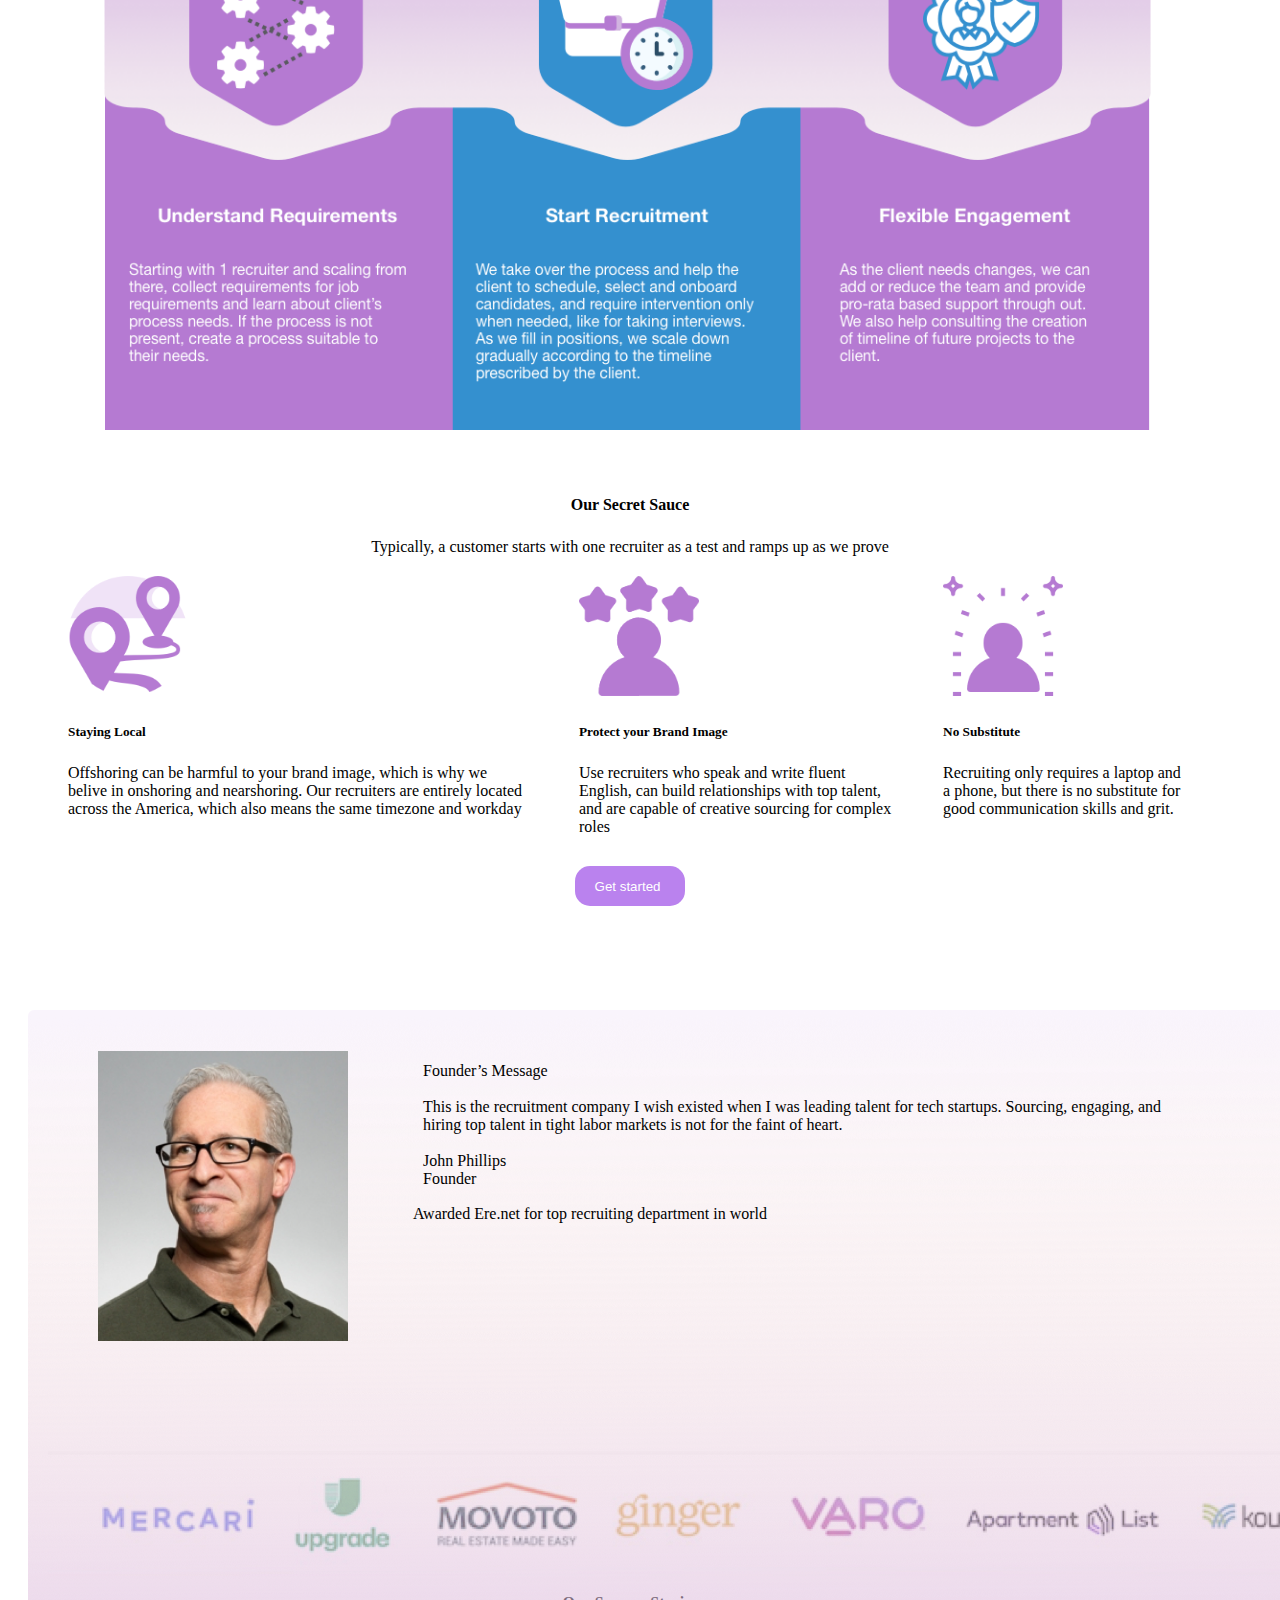
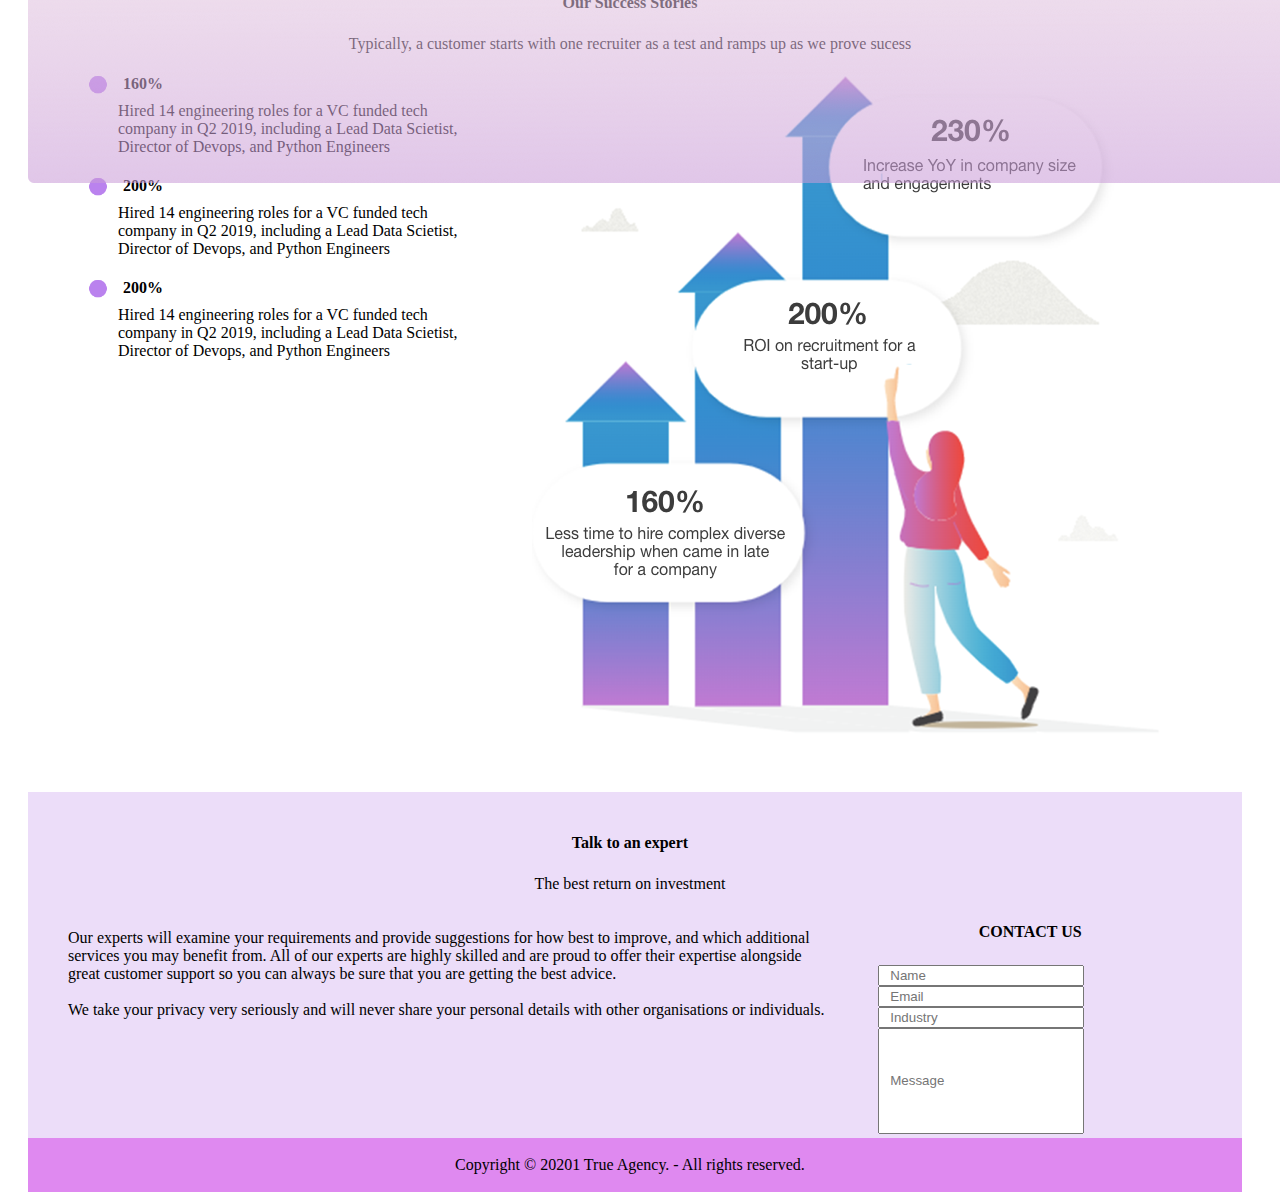
==== commit ea181086: "Updated footer" ====
--- a/main.html
+++ b/main.html
@@ -203,8 +203,8 @@
         </div>
     </section>
 
-    <section style="background-color: rgba(214, 102, 236, 0.774); display: flex;">
-        <p>Copyright © 20201 True Agency. - All rights reserved.</p>
+    <section style="background-color: rgba(214, 102, 236, 0.774);">
+        <p style="text-align: center;">Copyright © 20201 True Agency. - All rights reserved.</p>
     </section>
 
 
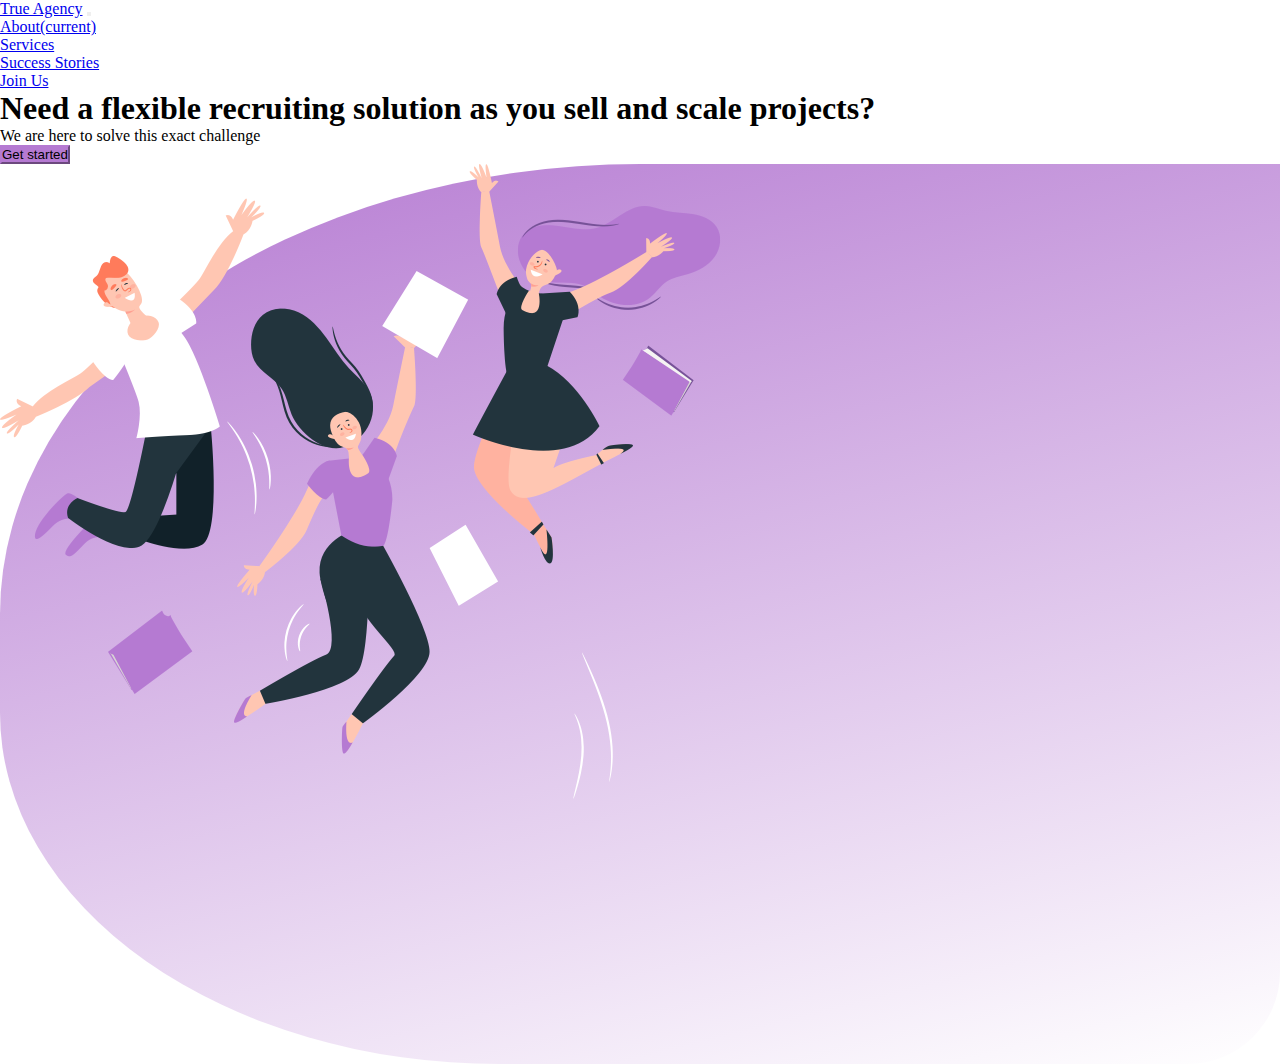
==== commit e1602d58: "implimented the landing page" ====
--- a/main.html
+++ b/main.html
@@ -9,52 +9,59 @@
     <link rel="stylesheet" href="https://stackpath.bootstrapcdn.com/bootstrap/4.5.0/css/bootstrap.min.css" integrity="sha384-9aIt2nRpC12Uk9gS9baDl411NQApFmC26EwAOH8WgZl5MYYxFfc+NcPb1dKGj7Sk" crossorigin="anonymous">
 </head>
 <body>
-    <section class="container-fluid">
-        <div id="logo-navbar">
-            <p id="logo">True Agency</p>
-
-            <nav class="navbar navbar-expand-lg navbar-light">
-                <!-- <a class="navbar-brand" href="#">Navbar</a> -->
-                <button class="navbar-toggler" type="button" data-toggle="collapse" data-target="#navbarNav" aria-controls="navbarNav" aria-expanded="false" aria-label="Toggle navigation">
-                  <span class="navbar-toggler-icon"></span>
+    <section>
+        <nav class="navbar navbar-expand-lg navbar-light bg-white">
+            <div class="container-fluid">
+                <a class="navbar-brand" href="#">True Agency</a>
+                <button class="navbar-toggler" type="button" data-toggle="collapse" data-target="#navbarSupportedContent" aria-controls="navbarSupportedContent" aria-expanded="false" aria-label="Toggle navigation">
+                <span class="navbar-toggler-icon"></span>
                 </button>
-                <div class="collapse navbar-collapse" id="navbarNav">
-                  <ul class="navbar-nav">
-                    <li class="nav-item">
-                      <a class="nav-link" href="#header-section">About<span class="sr-only">(current)</span></a>
-                    </li>
-                    <li class="nav-item">
-                      <a class="nav-link" href="#services">Services</a>
-                    </li>
-                    <li class="nav-item">
-                      <a class="nav-link" href="#">Success Stories</a>
-                    </li>
-                    <li class="nav-item">
-                        <a class="nav-link" href="#">Join Us</a>
-                      </li>
-                    <!-- <li class="nav-item">
-                      <a class="nav-link disabled" href="#">Disabled</a>
-                    </li> -->
-                  </ul>
-                </div>
-              </nav>
-        </div>
-    </section>
-
-    <section id="header-section">
+            
+                <div class="collapse navbar-collapse" id="navbarSupportedContent">
+                    <ul class="navbar-nav ml-auto">
+                        <li class="nav-item">
+                            <a class="nav-link" href="#header-section">About<span class="sr-only">(current)</span></a>
+                        </li>
+                        <li class="nav-item">
+                            <a class="nav-link" href="#services">Services</a>
+                        </li>
+                        <li class="nav-item">
+                            <a class="nav-link" href="#">Success Stories</a>
+                        </li>
+                        <li class="nav-item pt-0 pb-0  btn btn-outline-danger d-flex align-items-center">
+                            <a class="nav-link  pt-0 pb-0 " href="#">Join Us</a>
+                        </li>
+                    </ul>
+                </div>
+            </div>
+          </nav>
+    </section>
+    
+
+    <section class="">
+        <div class="d-flex">
+            <div class="text-content w-50 d-flex align-items-center justify-content-center">
+                <div class="w-90 m-auto">
+                    <h1 class="font-weight-bolder">Need a flexible recruiting solution as you sell and scale projects?</h1>
+                    <p>We are here to solve this exact challenge</p>
+                    <button class="btn btn-primary">Get started</button>
+                </div>
+            </div>
+            <div class="bg-div w-50">
+               <div class="bg-header">
+                    <img src="./images/header-image.png" class="img-fluid" alt="">
+               </div>
+            </div>
+        </div>
         <div>
-            <p style="font-weight: bold; font-size: 30px;">Need a flexible recruiting solution as you sell and scale projects?</p>
-            <p>We are here to solve this exact challenge</p>
-
-            <button id="get-started-button">Get started</button>
-        </div>
-        <img src="./images/header-image.png" class="img-fluid" alt="">
-    </section>
-
+        </div>
+        
+    </section>
+<!-- 
     <section id="partnerships">
         <img src="./images/partnerships.png" alt="">
-    </section>
-
+    </section> -->
+<!-- 
     <section id="services">
         <h4 id="header">Our Services</h4>
         <p style="text-align: center;">Early stage company? Eligible applications get all of our products for just £30 a month.</p>
@@ -204,8 +211,8 @@
     </section>
 
     <section style="background-color: rgba(214, 102, 236, 0.774);">
-        <p style="text-align: center;">Copyright © 20201 True Agency. - All rights reserved.</p>
-    </section>
+        <p style="text-align: center;">Copyright © 2021 True Agency. - All rights reserved.</p>
+    </section> -->
 
 
     <script src="https://code.jquery.com/jquery-3.5.1.slim.min.js" integrity="sha384-DfXdz2htPH0lsSSs5nCTpuj/zy4C+OGpamoFVy38MVBnE+IbbVYUew+OrCXaRkfj" crossorigin="anonymous"></script>
--- a/style.css
+++ b/style.css
@@ -1,90 +1,29 @@
 * {
-    padding-left: 10px;
-    padding-right: 15px;
-    padding-top: 1px;
-    padding-bottom: 1px;
+    padding: 0;
+    margin: 0;
+    box-sizing: border-box;
 }
-
-#logo-navbar {
-    display: flex;
-    justify-content: space-between;
+.bg-header{
+    position: relative;
 }
-
-#logo {
-    color: rgba(137, 43, 226, 0.89);
+.bg-header::after{
+    background: linear-gradient(
+166deg
+, #b57ad2, transparent);
+    content: "";
+    position: absolute;
+    height: 100vh;
+    width: 100%;
+    right: 0;
+    z-index: -9;
+    border-top-left-radius: 50%;
+    border-bottom-left-radius: 39%;
+    border-bottom-right-radius: 92px;
 }
-
-#get-started-button {
-    border-radius: 15px;
-    background-color: rgba(137, 43, 226, 0.589);
-    width: 110px;
-    height: 40px;
-    color: white;
-    border: none;
+.w-90{
+    width: 90%;
 }
-
-#header-section {
-    display: flex;
-    justify-content: space-between;
-}
-
-#header-section img {
-    width: 500px;
-}
-
-#partnerships img {
-    width: 100%;
-}
-
-#services-section img {
-    width: 350px;
-}
-
-#services {
-    margin-top: 20px;
-}
-
-#service {
-    display: flex;
-    justify-content: space-between;
-}
-
-#services-line {
-    border-bottom: 1px solid grey; 
-    border-left: 1px solid grey; 
-    border-right: 1px solid grey;
-}
-
-#header {
-    text-align: center;
-}
-
-#process {
-    margin-top: 40px;
-}
-
-#process img {
-    width: 90%;
-    display: block;
-    margin-left: auto;
-    margin-right: auto;
-}
-
-#secret-sauce {
-    margin-top: 40px;
-}
-
-#our-secret-sauce {
-    display: flex;
-}
-
-#our-secret-sauce img {
-    width: 120px;
-}
-
-#founders-message p {
-    position: relative;
-    margin-top: 100px;
-    margin-left: 40px;
-}
-
+.btn-primary{
+    background: #b57ad2 !important;
+    border-color: #b57ad2 !important;
+}